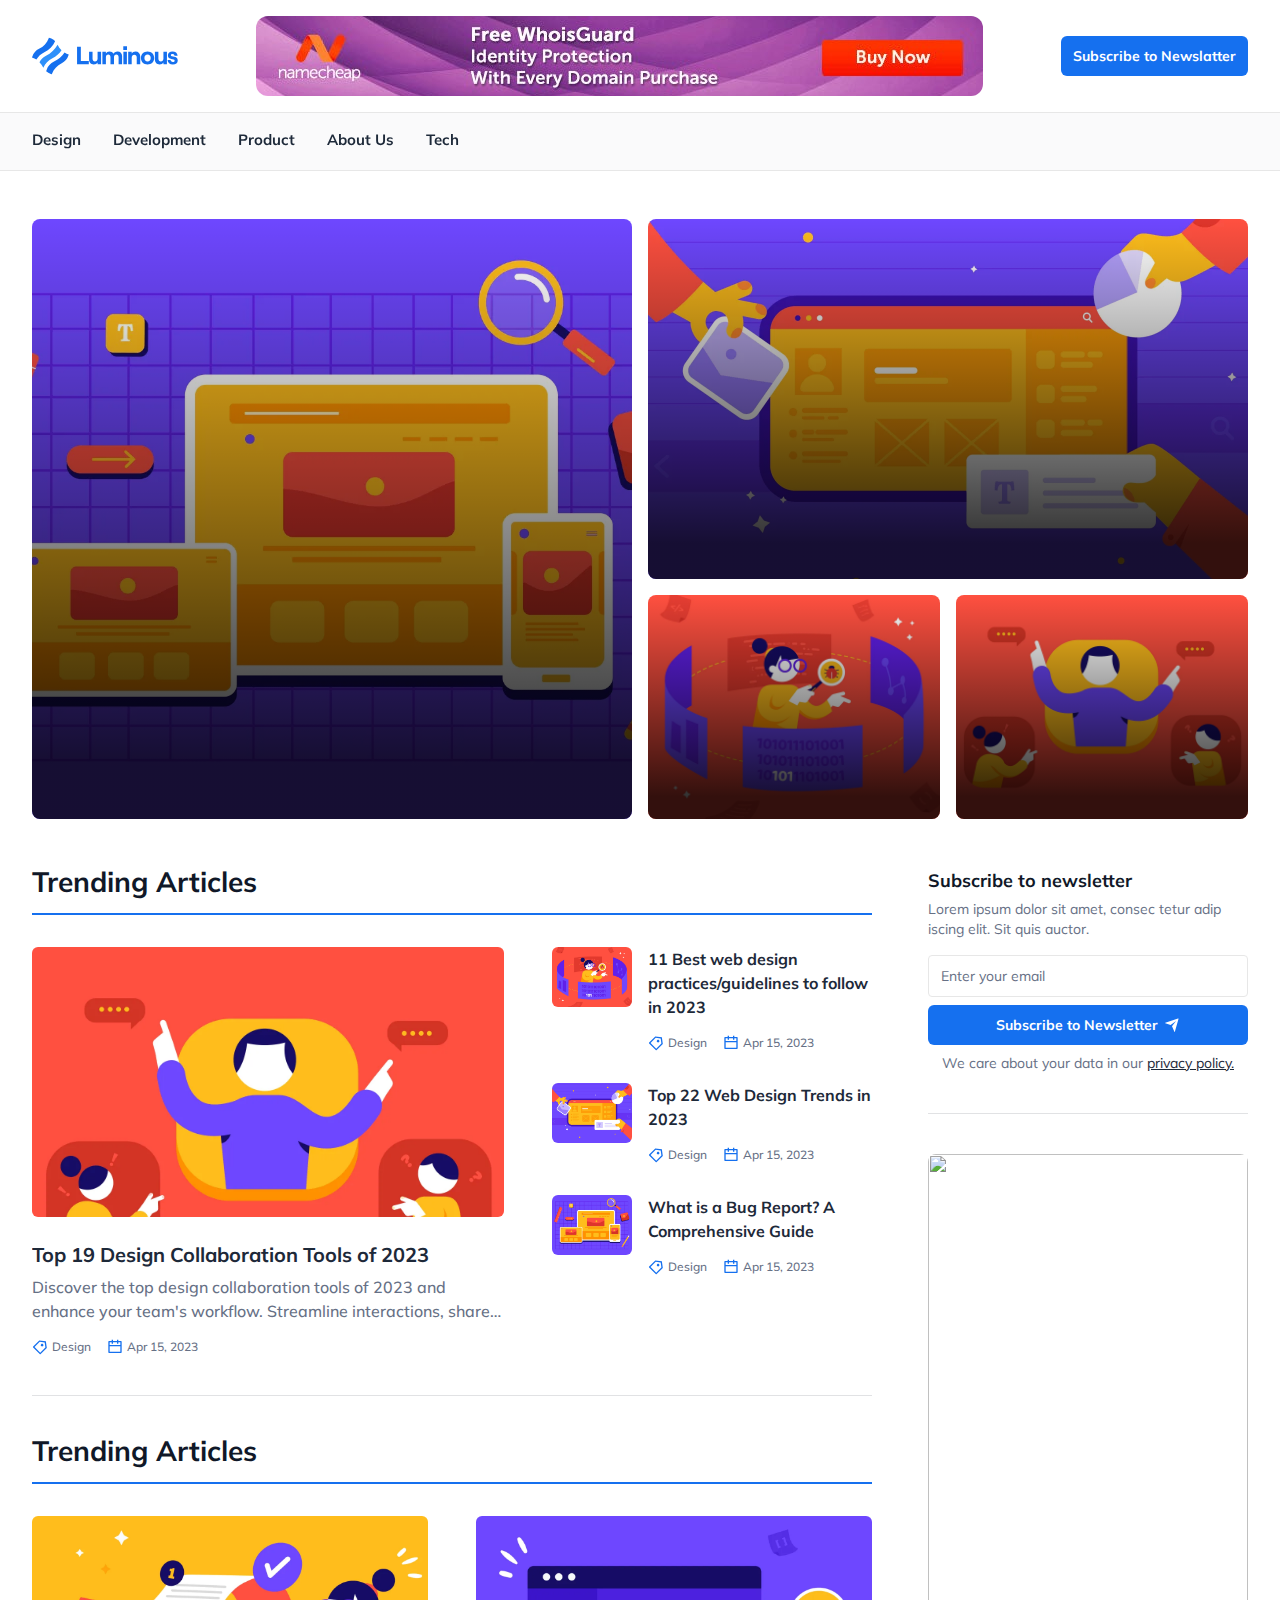
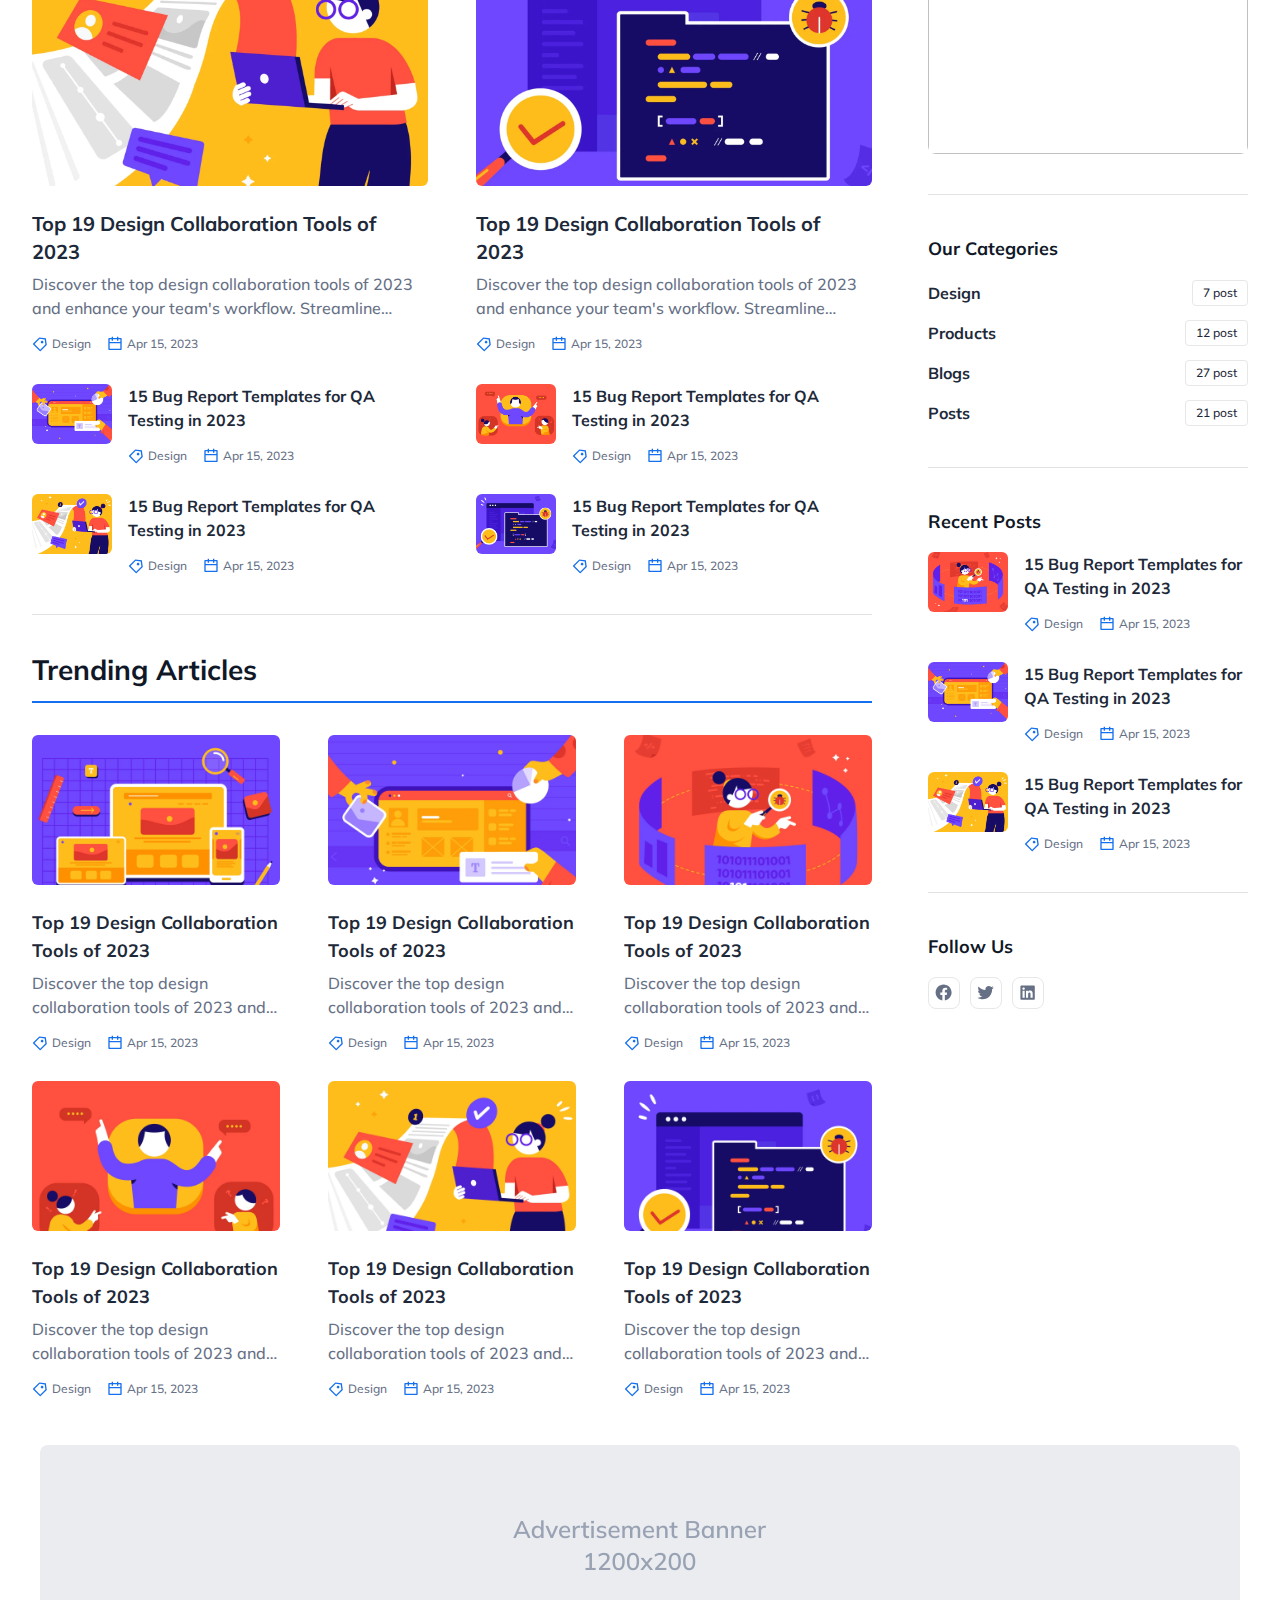
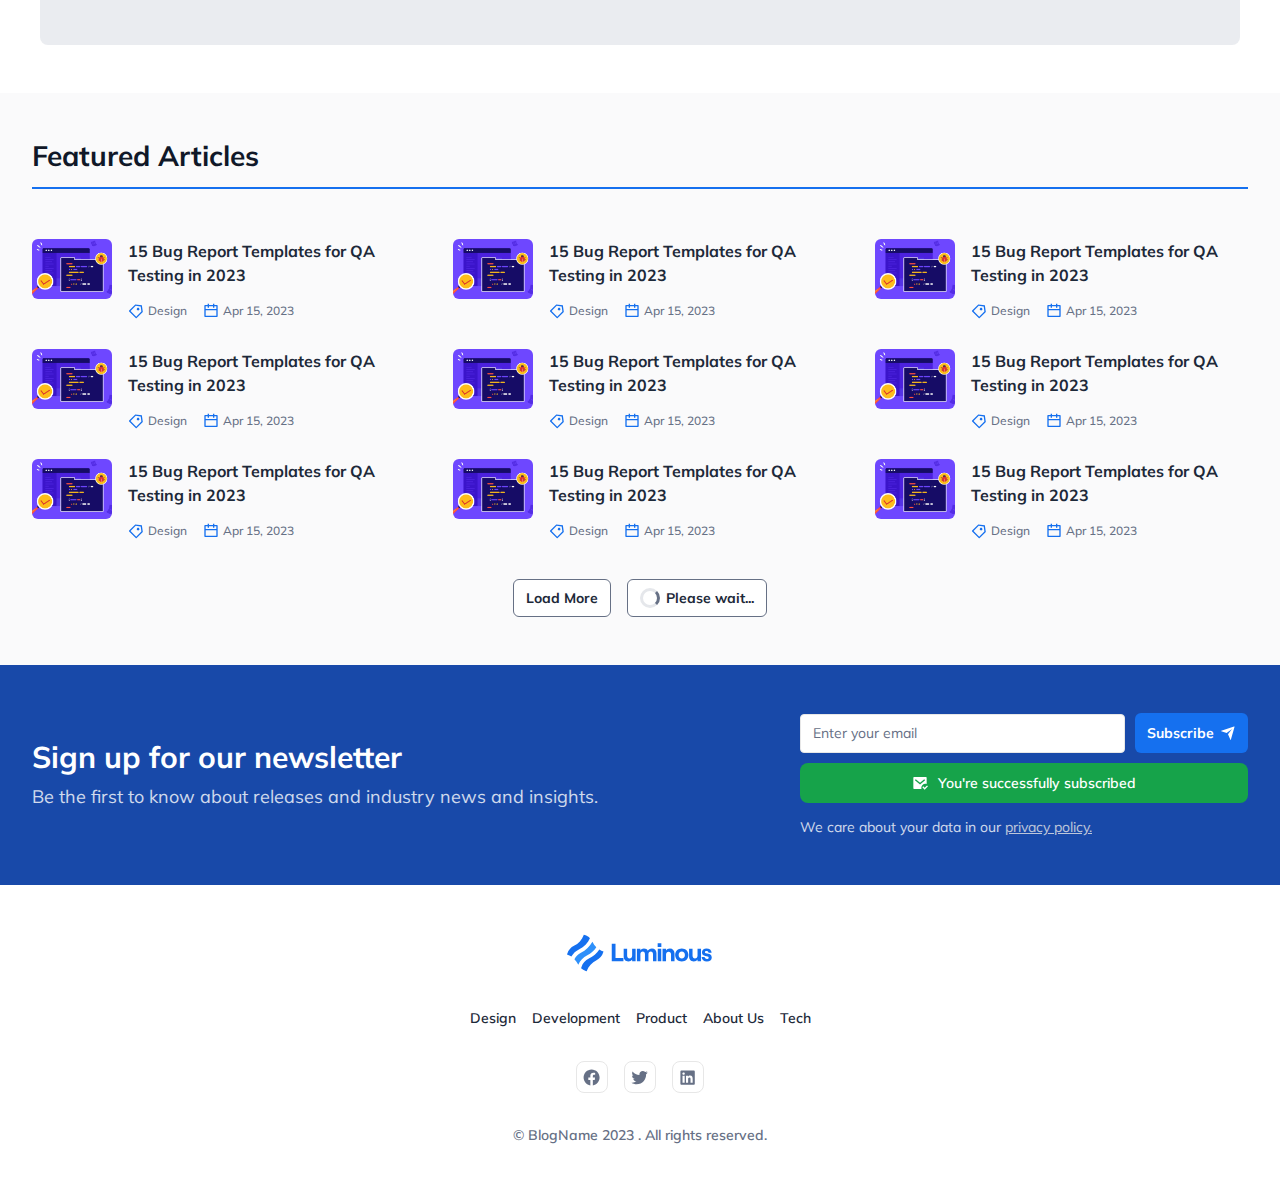
==== index.html @ 106ab802 "Home and Blog Details Page" ====
<!DOCTYPE html>
<html lang="en">

<head>
    <meta charset="UTF-8">
    <meta name="viewport" content="width=device-width, initial-scale=1.0">
    <title>Document</title>
    <link href="https://cdn.jsdelivr.net/npm/bootstrap@5.3.2/dist/css/bootstrap.min.css" rel="stylesheet" />
    <link rel="stylesheet" href="/assets/css/style.css">
    <link rel="stylesheet" href="/assets/css/responsive.css">
</head>

<body>
    <header>
        <div class="top">
            <div class="container">
                <div class="inner">
                    <div class="logoWrapper">
                        <img src="/assets/images/logo.svg" alt="Logo">
                    </div>
                    <div class="adsWrapper"><img src="/assets/images/ad-banner-header.jpeg" alt="image"></div>
                    <div class="btnWrapper"><a href="#" class="primaryBtn">Subscribe to Newslatter</a></div>
                </div>
            </div>
        </div>
    </header>
    <div class="sticky_menu">
        <div class="container">
            <div class="mobile_menu_toggler">
                <div class="menu_icon menu_toggle">
                    <img src="/assets/images/menuIcon.svg" alt="">
                </div>
            </div>
            <ul class="menu">
                <div class="menu_close_toggler menu_toggle"><span><img src="/assets/images/closeIcon.svg" alt=""></span>
                </div>
                <li><a href="#">Design</a></li>
                <li><a href="#">Development</a></li>
                <li><a href="#">Product</a></li>
                <li><a href="#">About Us</a></li>
                <li><a href="#">Tech</a></li>
            </ul>
        </div>
    </div>
    <!-- Header End -->
    <!-- category Layout 1 -->
    <div class="article_layout_1 article_layout">
        <div class="container">
            <div class="inner">
                <div class="left">
                    <div class="article_bg_img_card">
                        <div class="bg_img">
                            <img src="/assets/images/blog-thumbnail-1.webp" alt="image">
                        </div>
                    </div>
                </div>
                <div class="right">
                    <div class="top">
                        <div class="article_bg_img_card">
                            <div class="bg_img">
                                <img src="/assets/images/blog-thumbnail-2.webp" alt="image">
                            </div>
                        </div>
                    </div>
                    <div class="btm">
                        <div class="article_bg_img_card">
                            <div class="bg_img">
                                <img src="/assets/images/blog-thumbnail-3.webp" alt="image">
                            </div>
                        </div>
                        <div class="article_bg_img_card">
                            <div class="bg_img">
                                <img src="/assets/images/blog-thumbnail-4.webp" alt="image">
                            </div>
                        </div>
                    </div>
                </div>
            </div>
        </div>
    </div>
    <!-- Body Section -->
    <div class="body_section">
        <div class="container">
            <div class="inner body_inner">
                <div class="main_area">
                    <div class="article_heading">
                        <h2>Trending Articles</h2>
                    </div>
                    <!-- article_heading -->
                    <!-- category Layout 2 -->
                    <div class="article_layout_2">
                        <div class="inner">
                            <div class="left">
                                <div class="article_card">
                                    <div class="img_Wrapper scale_img">
                                        <img src="/assets/images/blog-thumbnail-4.webp" alt="image">
                                    </div>
                                    <div class="details">
                                        <h3><a href="#">Top 19 Design Collaboration Tools of 2023</a></h3>
                                        <p class="line_clamp2">
                                            Discover the top design collaboration tools of 2023 and enhance your
                                            team's workflow. Streamline interactions, share ideas, and provide real-time
                                            feedback!
                                        </p>
                                        <div class="article_tags">
                                            <div class="tag">
                                                <svg aria-hidden="true" class="w-4 h-4 shrink-0 text-primary-500"
                                                    xmlns="http://www.w3.org/2000/svg" fill="currentColor"
                                                    viewBox="0 0 24 24">
                                                    <path
                                                        d="M10.9042 2.1001L20.8037 3.51431L22.2179 13.4138L13.0255 22.6062C12.635 22.9967 12.0019 22.9967 11.6113 22.6062L1.71184 12.7067C1.32131 12.3162 1.32131 11.683 1.71184 11.2925L10.9042 2.1001ZM11.6113 4.22142L3.83316 11.9996L12.3184 20.4849L20.0966 12.7067L19.036 5.28208L11.6113 4.22142ZM13.7327 10.5854C12.9516 9.80433 12.9516 8.538 13.7327 7.75695C14.5137 6.9759 15.78 6.9759 16.5611 7.75695C17.3421 8.538 17.3421 9.80433 16.5611 10.5854C15.78 11.3664 14.5137 11.3664 13.7327 10.5854Z">
                                                    </path>
                                                </svg>
                                                <span>Design</span>
                                            </div>
                                            <div class="tag">
                                                <svg aria-hidden="true" class="w-4 h-4 shrink-0 text-primary-500"
                                                    xmlns="http://www.w3.org/2000/svg" fill="currentColor"
                                                    viewBox="0 0 24 24">
                                                    <path
                                                        d="M9 1V3H15V1H17V3H21C21.5523 3 22 3.44772 22 4V20C22 20.5523 21.5523 21 21 21H3C2.44772 21 2 20.5523 2 20V4C2 3.44772 2.44772 3 3 3H7V1H9ZM20 11H4V19H20V11ZM7 5H4V9H20V5H17V7H15V5H9V7H7V5Z">
                                                    </path>
                                                </svg>
                                                <span>Apr 15, 2023</span>
                                            </div>
                                        </div>
                                    </div>
                                </div>
                                <!-- article_card -->
                            </div>
                            <div class="right">
                                <div class="article_list_card">
                                    <div class="left">
                                        <div class="img_wrapper">
                                            <img src="/assets/images/blog-thumbnail-3.webp" alt="">
                                        </div>
                                    </div>
                                    <div class="right">
                                        <h4><a href="#">11 Best web design practices/guidelines to follow in 2023</a>
                                        </h4>
                                        <div class="article_tags">
                                            <div class="tag">
                                                <svg aria-hidden="true" class="w-4 h-4 shrink-0 text-primary-500"
                                                    xmlns="http://www.w3.org/2000/svg" fill="currentColor"
                                                    viewBox="0 0 24 24">
                                                    <path
                                                        d="M10.9042 2.1001L20.8037 3.51431L22.2179 13.4138L13.0255 22.6062C12.635 22.9967 12.0019 22.9967 11.6113 22.6062L1.71184 12.7067C1.32131 12.3162 1.32131 11.683 1.71184 11.2925L10.9042 2.1001ZM11.6113 4.22142L3.83316 11.9996L12.3184 20.4849L20.0966 12.7067L19.036 5.28208L11.6113 4.22142ZM13.7327 10.5854C12.9516 9.80433 12.9516 8.538 13.7327 7.75695C14.5137 6.9759 15.78 6.9759 16.5611 7.75695C17.3421 8.538 17.3421 9.80433 16.5611 10.5854C15.78 11.3664 14.5137 11.3664 13.7327 10.5854Z">
                                                    </path>
                                                </svg>
                                                <span>Design</span>
                                            </div>
                                            <div class="tag">
                                                <svg aria-hidden="true" class="w-4 h-4 shrink-0 text-primary-500"
                                                    xmlns="http://www.w3.org/2000/svg" fill="currentColor"
                                                    viewBox="0 0 24 24">
                                                    <path
                                                        d="M9 1V3H15V1H17V3H21C21.5523 3 22 3.44772 22 4V20C22 20.5523 21.5523 21 21 21H3C2.44772 21 2 20.5523 2 20V4C2 3.44772 2.44772 3 3 3H7V1H9ZM20 11H4V19H20V11ZM7 5H4V9H20V5H17V7H15V5H9V7H7V5Z">
                                                    </path>
                                                </svg>
                                                <span>Apr 15, 2023</span>
                                            </div>
                                        </div>
                                    </div>
                                </div>
                                <!-- article_list_card -->
                                <div class="article_list_card">
                                    <div class="left">
                                        <div class="img_wrapper">
                                            <img src="/assets/images/blog-thumbnail-2.webp" alt="">
                                        </div>
                                    </div>
                                    <div class="right">
                                        <h4><a href="#">Top 22 Web Design Trends in 2023</a></h4>
                                        <div class="article_tags">
                                            <div class="tag">
                                                <svg aria-hidden="true" class="w-4 h-4 shrink-0 text-primary-500"
                                                    xmlns="http://www.w3.org/2000/svg" fill="currentColor"
                                                    viewBox="0 0 24 24">
                                                    <path
                                                        d="M10.9042 2.1001L20.8037 3.51431L22.2179 13.4138L13.0255 22.6062C12.635 22.9967 12.0019 22.9967 11.6113 22.6062L1.71184 12.7067C1.32131 12.3162 1.32131 11.683 1.71184 11.2925L10.9042 2.1001ZM11.6113 4.22142L3.83316 11.9996L12.3184 20.4849L20.0966 12.7067L19.036 5.28208L11.6113 4.22142ZM13.7327 10.5854C12.9516 9.80433 12.9516 8.538 13.7327 7.75695C14.5137 6.9759 15.78 6.9759 16.5611 7.75695C17.3421 8.538 17.3421 9.80433 16.5611 10.5854C15.78 11.3664 14.5137 11.3664 13.7327 10.5854Z">
                                                    </path>
                                                </svg>
                                                <span>Design</span>
                                            </div>
                                            <div class="tag">
                                                <svg aria-hidden="true" class="w-4 h-4 shrink-0 text-primary-500"
                                                    xmlns="http://www.w3.org/2000/svg" fill="currentColor"
                                                    viewBox="0 0 24 24">
                                                    <path
                                                        d="M9 1V3H15V1H17V3H21C21.5523 3 22 3.44772 22 4V20C22 20.5523 21.5523 21 21 21H3C2.44772 21 2 20.5523 2 20V4C2 3.44772 2.44772 3 3 3H7V1H9ZM20 11H4V19H20V11ZM7 5H4V9H20V5H17V7H15V5H9V7H7V5Z">
                                                    </path>
                                                </svg>
                                                <span>Apr 15, 2023</span>
                                            </div>
                                        </div>
                                    </div>
                                </div>
                                <!-- article_list_card -->
                                <div class="article_list_card">
                                    <div class="left">
                                        <div class="img_wrapper">
                                            <img src="/assets/images/blog-thumbnail-1.webp" alt="">
                                        </div>
                                    </div>
                                    <div class="right">
                                        <h4><a href="#">What is a Bug Report? A Comprehensive Guide</a></h4>
                                        <div class="article_tags">
                                            <div class="tag">
                                                <svg aria-hidden="true" class="w-4 h-4 shrink-0 text-primary-500"
                                                    xmlns="http://www.w3.org/2000/svg" fill="currentColor"
                                                    viewBox="0 0 24 24">
                                                    <path
                                                        d="M10.9042 2.1001L20.8037 3.51431L22.2179 13.4138L13.0255 22.6062C12.635 22.9967 12.0019 22.9967 11.6113 22.6062L1.71184 12.7067C1.32131 12.3162 1.32131 11.683 1.71184 11.2925L10.9042 2.1001ZM11.6113 4.22142L3.83316 11.9996L12.3184 20.4849L20.0966 12.7067L19.036 5.28208L11.6113 4.22142ZM13.7327 10.5854C12.9516 9.80433 12.9516 8.538 13.7327 7.75695C14.5137 6.9759 15.78 6.9759 16.5611 7.75695C17.3421 8.538 17.3421 9.80433 16.5611 10.5854C15.78 11.3664 14.5137 11.3664 13.7327 10.5854Z">
                                                    </path>
                                                </svg>
                                                <span>Design</span>
                                            </div>
                                            <div class="tag">
                                                <svg aria-hidden="true" class="w-4 h-4 shrink-0 text-primary-500"
                                                    xmlns="http://www.w3.org/2000/svg" fill="currentColor"
                                                    viewBox="0 0 24 24">
                                                    <path
                                                        d="M9 1V3H15V1H17V3H21C21.5523 3 22 3.44772 22 4V20C22 20.5523 21.5523 21 21 21H3C2.44772 21 2 20.5523 2 20V4C2 3.44772 2.44772 3 3 3H7V1H9ZM20 11H4V19H20V11ZM7 5H4V9H20V5H17V7H15V5H9V7H7V5Z">
                                                    </path>
                                                </svg>
                                                <span>Apr 15, 2023</span>
                                            </div>
                                        </div>
                                    </div>
                                </div>
                                <!-- article_list_card -->
                            </div>
                        </div>
                    </div>
                    <hr>
                    <!-- article_layout_2 End -->
                    <!-- article_layout_3 -->
                    <div class="article_heading">
                        <h2>Trending Articles</h2>
                    </div>
                    <div class="article_layout_3">
                        <div class="top">
                            <div class="article_card">
                                <div class="img_Wrapper scale_img">
                                    <img src="/assets/images/blog-thumbnail-5.webp" alt="image">
                                </div>
                                <div class="details">
                                    <h3><a href="#">Top 19 Design Collaboration Tools of 2023</a></h3>
                                    <p class="line_clamp2">
                                        Discover the top design collaboration tools of 2023 and enhance your
                                        team's workflow. Streamline interactions, share ideas, and provide real-time
                                        feedback!
                                    </p>
                                    <div class="article_tags">
                                        <div class="tag">
                                            <svg aria-hidden="true" class="w-4 h-4 shrink-0 text-primary-500"
                                                xmlns="http://www.w3.org/2000/svg" fill="currentColor"
                                                viewBox="0 0 24 24">
                                                <path
                                                    d="M10.9042 2.1001L20.8037 3.51431L22.2179 13.4138L13.0255 22.6062C12.635 22.9967 12.0019 22.9967 11.6113 22.6062L1.71184 12.7067C1.32131 12.3162 1.32131 11.683 1.71184 11.2925L10.9042 2.1001ZM11.6113 4.22142L3.83316 11.9996L12.3184 20.4849L20.0966 12.7067L19.036 5.28208L11.6113 4.22142ZM13.7327 10.5854C12.9516 9.80433 12.9516 8.538 13.7327 7.75695C14.5137 6.9759 15.78 6.9759 16.5611 7.75695C17.3421 8.538 17.3421 9.80433 16.5611 10.5854C15.78 11.3664 14.5137 11.3664 13.7327 10.5854Z">
                                                </path>
                                            </svg>
                                            <span>Design</span>
                                        </div>
                                        <div class="tag">
                                            <svg aria-hidden="true" class="w-4 h-4 shrink-0 text-primary-500"
                                                xmlns="http://www.w3.org/2000/svg" fill="currentColor"
                                                viewBox="0 0 24 24">
                                                <path
                                                    d="M9 1V3H15V1H17V3H21C21.5523 3 22 3.44772 22 4V20C22 20.5523 21.5523 21 21 21H3C2.44772 21 2 20.5523 2 20V4C2 3.44772 2.44772 3 3 3H7V1H9ZM20 11H4V19H20V11ZM7 5H4V9H20V5H17V7H15V5H9V7H7V5Z">
                                                </path>
                                            </svg>
                                            <span>Apr 15, 2023</span>
                                        </div>
                                    </div>
                                </div>
                            </div>
                            <!-- article_card -->
                            <div class="article_card">
                                <div class="img_Wrapper scale_img">
                                    <img src="/assets/images/blog-thumbnail-6.webp" alt="image">
                                </div>
                                <div class="details">
                                    <h3><a href="#">Top 19 Design Collaboration Tools of 2023</a></h3>
                                    <p class="line_clamp2">
                                        Discover the top design collaboration tools of 2023 and enhance your
                                        team's workflow. Streamline interactions, share ideas, and provide real-time
                                        feedback!
                                    </p>
                                    <div class="article_tags">
                                        <div class="tag">
                                            <svg aria-hidden="true" class="w-4 h-4 shrink-0 text-primary-500"
                                                xmlns="http://www.w3.org/2000/svg" fill="currentColor"
                                                viewBox="0 0 24 24">
                                                <path
                                                    d="M10.9042 2.1001L20.8037 3.51431L22.2179 13.4138L13.0255 22.6062C12.635 22.9967 12.0019 22.9967 11.6113 22.6062L1.71184 12.7067C1.32131 12.3162 1.32131 11.683 1.71184 11.2925L10.9042 2.1001ZM11.6113 4.22142L3.83316 11.9996L12.3184 20.4849L20.0966 12.7067L19.036 5.28208L11.6113 4.22142ZM13.7327 10.5854C12.9516 9.80433 12.9516 8.538 13.7327 7.75695C14.5137 6.9759 15.78 6.9759 16.5611 7.75695C17.3421 8.538 17.3421 9.80433 16.5611 10.5854C15.78 11.3664 14.5137 11.3664 13.7327 10.5854Z">
                                                </path>
                                            </svg>
                                            <span>Design</span>
                                        </div>
                                        <div class="tag">
                                            <svg aria-hidden="true" class="w-4 h-4 shrink-0 text-primary-500"
                                                xmlns="http://www.w3.org/2000/svg" fill="currentColor"
                                                viewBox="0 0 24 24">
                                                <path
                                                    d="M9 1V3H15V1H17V3H21C21.5523 3 22 3.44772 22 4V20C22 20.5523 21.5523 21 21 21H3C2.44772 21 2 20.5523 2 20V4C2 3.44772 2.44772 3 3 3H7V1H9ZM20 11H4V19H20V11ZM7 5H4V9H20V5H17V7H15V5H9V7H7V5Z">
                                                </path>
                                            </svg>
                                            <span>Apr 15, 2023</span>
                                        </div>
                                    </div>
                                </div>
                            </div>
                            <!-- article_card -->
                        </div>
                        <div class="btm">
                            <div class="article_list_card">
                                <div class="left">
                                    <div class="img_wrapper">
                                        <img src="/assets/images/blog-thumbnail-2.webp" alt="">
                                    </div>
                                </div>
                                <div class="right">
                                    <h4><a href="#">15 Bug Report Templates for QA Testing in 2023</a>
                                    </h4>
                                    <div class="article_tags">
                                        <div class="tag">
                                            <svg aria-hidden="true" class="w-4 h-4 shrink-0 text-primary-500"
                                                xmlns="http://www.w3.org/2000/svg" fill="currentColor"
                                                viewBox="0 0 24 24">
                                                <path
                                                    d="M10.9042 2.1001L20.8037 3.51431L22.2179 13.4138L13.0255 22.6062C12.635 22.9967 12.0019 22.9967 11.6113 22.6062L1.71184 12.7067C1.32131 12.3162 1.32131 11.683 1.71184 11.2925L10.9042 2.1001ZM11.6113 4.22142L3.83316 11.9996L12.3184 20.4849L20.0966 12.7067L19.036 5.28208L11.6113 4.22142ZM13.7327 10.5854C12.9516 9.80433 12.9516 8.538 13.7327 7.75695C14.5137 6.9759 15.78 6.9759 16.5611 7.75695C17.3421 8.538 17.3421 9.80433 16.5611 10.5854C15.78 11.3664 14.5137 11.3664 13.7327 10.5854Z">
                                                </path>
                                            </svg>
                                            <span>Design</span>
                                        </div>
                                        <div class="tag">
                                            <svg aria-hidden="true" class="w-4 h-4 shrink-0 text-primary-500"
                                                xmlns="http://www.w3.org/2000/svg" fill="currentColor"
                                                viewBox="0 0 24 24">
                                                <path
                                                    d="M9 1V3H15V1H17V3H21C21.5523 3 22 3.44772 22 4V20C22 20.5523 21.5523 21 21 21H3C2.44772 21 2 20.5523 2 20V4C2 3.44772 2.44772 3 3 3H7V1H9ZM20 11H4V19H20V11ZM7 5H4V9H20V5H17V7H15V5H9V7H7V5Z">
                                                </path>
                                            </svg>
                                            <span>Apr 15, 2023</span>
                                        </div>
                                    </div>
                                </div>
                            </div>
                            <!-- article_list_card -->
                            <div class="article_list_card">
                                <div class="left">
                                    <div class="img_wrapper">
                                        <img src="/assets/images/blog-thumbnail-4.webp" alt="">
                                    </div>
                                </div>
                                <div class="right">
                                    <h4><a href="#">15 Bug Report Templates for QA Testing in 2023</a>
                                    </h4>
                                    <div class="article_tags">
                                        <div class="tag">
                                            <svg aria-hidden="true" class="w-4 h-4 shrink-0 text-primary-500"
                                                xmlns="http://www.w3.org/2000/svg" fill="currentColor"
                                                viewBox="0 0 24 24">
                                                <path
                                                    d="M10.9042 2.1001L20.8037 3.51431L22.2179 13.4138L13.0255 22.6062C12.635 22.9967 12.0019 22.9967 11.6113 22.6062L1.71184 12.7067C1.32131 12.3162 1.32131 11.683 1.71184 11.2925L10.9042 2.1001ZM11.6113 4.22142L3.83316 11.9996L12.3184 20.4849L20.0966 12.7067L19.036 5.28208L11.6113 4.22142ZM13.7327 10.5854C12.9516 9.80433 12.9516 8.538 13.7327 7.75695C14.5137 6.9759 15.78 6.9759 16.5611 7.75695C17.3421 8.538 17.3421 9.80433 16.5611 10.5854C15.78 11.3664 14.5137 11.3664 13.7327 10.5854Z">
                                                </path>
                                            </svg>
                                            <span>Design</span>
                                        </div>
                                        <div class="tag">
                                            <svg aria-hidden="true" class="w-4 h-4 shrink-0 text-primary-500"
                                                xmlns="http://www.w3.org/2000/svg" fill="currentColor"
                                                viewBox="0 0 24 24">
                                                <path
                                                    d="M9 1V3H15V1H17V3H21C21.5523 3 22 3.44772 22 4V20C22 20.5523 21.5523 21 21 21H3C2.44772 21 2 20.5523 2 20V4C2 3.44772 2.44772 3 3 3H7V1H9ZM20 11H4V19H20V11ZM7 5H4V9H20V5H17V7H15V5H9V7H7V5Z">
                                                </path>
                                            </svg>
                                            <span>Apr 15, 2023</span>
                                        </div>
                                    </div>
                                </div>
                            </div>
                            <!-- article_list_card -->
                            <div class="article_list_card">
                                <div class="left">
                                    <div class="img_wrapper">
                                        <img src="/assets/images/blog-thumbnail-5.webp" alt="">
                                    </div>
                                </div>
                                <div class="right">
                                    <h4><a href="#">15 Bug Report Templates for QA Testing in 2023</a>
                                    </h4>
                                    <div class="article_tags">
                                        <div class="tag">
                                            <svg aria-hidden="true" class="w-4 h-4 shrink-0 text-primary-500"
                                                xmlns="http://www.w3.org/2000/svg" fill="currentColor"
                                                viewBox="0 0 24 24">
                                                <path
                                                    d="M10.9042 2.1001L20.8037 3.51431L22.2179 13.4138L13.0255 22.6062C12.635 22.9967 12.0019 22.9967 11.6113 22.6062L1.71184 12.7067C1.32131 12.3162 1.32131 11.683 1.71184 11.2925L10.9042 2.1001ZM11.6113 4.22142L3.83316 11.9996L12.3184 20.4849L20.0966 12.7067L19.036 5.28208L11.6113 4.22142ZM13.7327 10.5854C12.9516 9.80433 12.9516 8.538 13.7327 7.75695C14.5137 6.9759 15.78 6.9759 16.5611 7.75695C17.3421 8.538 17.3421 9.80433 16.5611 10.5854C15.78 11.3664 14.5137 11.3664 13.7327 10.5854Z">
                                                </path>
                                            </svg>
                                            <span>Design</span>
                                        </div>
                                        <div class="tag">
                                            <svg aria-hidden="true" class="w-4 h-4 shrink-0 text-primary-500"
                                                xmlns="http://www.w3.org/2000/svg" fill="currentColor"
                                                viewBox="0 0 24 24">
                                                <path
                                                    d="M9 1V3H15V1H17V3H21C21.5523 3 22 3.44772 22 4V20C22 20.5523 21.5523 21 21 21H3C2.44772 21 2 20.5523 2 20V4C2 3.44772 2.44772 3 3 3H7V1H9ZM20 11H4V19H20V11ZM7 5H4V9H20V5H17V7H15V5H9V7H7V5Z">
                                                </path>
                                            </svg>
                                            <span>Apr 15, 2023</span>
                                        </div>
                                    </div>
                                </div>
                            </div>
                            <!-- article_list_card -->
                            <div class="article_list_card">
                                <div class="left">
                                    <div class="img_wrapper">
                                        <img src="/assets/images/blog-thumbnail-6.webp" alt="">
                                    </div>
                                </div>
                                <div class="right">
                                    <h4><a href="#">15 Bug Report Templates for QA Testing in 2023</a>
                                    </h4>
                                    <div class="article_tags">
                                        <div class="tag">
                                            <svg aria-hidden="true" class="w-4 h-4 shrink-0 text-primary-500"
                                                xmlns="http://www.w3.org/2000/svg" fill="currentColor"
                                                viewBox="0 0 24 24">
                                                <path
                                                    d="M10.9042 2.1001L20.8037 3.51431L22.2179 13.4138L13.0255 22.6062C12.635 22.9967 12.0019 22.9967 11.6113 22.6062L1.71184 12.7067C1.32131 12.3162 1.32131 11.683 1.71184 11.2925L10.9042 2.1001ZM11.6113 4.22142L3.83316 11.9996L12.3184 20.4849L20.0966 12.7067L19.036 5.28208L11.6113 4.22142ZM13.7327 10.5854C12.9516 9.80433 12.9516 8.538 13.7327 7.75695C14.5137 6.9759 15.78 6.9759 16.5611 7.75695C17.3421 8.538 17.3421 9.80433 16.5611 10.5854C15.78 11.3664 14.5137 11.3664 13.7327 10.5854Z">
                                                </path>
                                            </svg>
                                            <span>Design</span>
                                        </div>
                                        <div class="tag">
                                            <svg aria-hidden="true" class="w-4 h-4 shrink-0 text-primary-500"
                                                xmlns="http://www.w3.org/2000/svg" fill="currentColor"
                                                viewBox="0 0 24 24">
                                                <path
                                                    d="M9 1V3H15V1H17V3H21C21.5523 3 22 3.44772 22 4V20C22 20.5523 21.5523 21 21 21H3C2.44772 21 2 20.5523 2 20V4C2 3.44772 2.44772 3 3 3H7V1H9ZM20 11H4V19H20V11ZM7 5H4V9H20V5H17V7H15V5H9V7H7V5Z">
                                                </path>
                                            </svg>
                                            <span>Apr 15, 2023</span>
                                        </div>
                                    </div>
                                </div>
                            </div>
                            <!-- article_list_card -->
                        </div>
                    </div>
                    <hr>
                    <!-- article_layout_3 End -->
                    <!-- article_layout_4 -->
                    <div class="article_heading">
                        <h2>Trending Articles</h2>
                    </div>
                    <div class="article_layout_4">
                        <div class="inner">
                            <div class="article_card article_card_sm">
                                <div class="img_Wrapper scale_img">
                                    <img src="/assets/images/blog-thumbnail-1.webp" alt="image">
                                </div>
                                <div class="details">
                                    <h3><a href="#">Top 19 Design Collaboration Tools of 2023</a></h3>
                                    <p class="line_clamp2">
                                        Discover the top design collaboration tools of 2023 and enhance your
                                        team's workflow. Streamline interactions, share ideas, and provide real-time
                                        feedback!
                                    </p>
                                    <div class="article_tags">
                                        <div class="tag">
                                            <svg aria-hidden="true" class="w-4 h-4 shrink-0 text-primary-500"
                                                xmlns="http://www.w3.org/2000/svg" fill="currentColor"
                                                viewBox="0 0 24 24">
                                                <path
                                                    d="M10.9042 2.1001L20.8037 3.51431L22.2179 13.4138L13.0255 22.6062C12.635 22.9967 12.0019 22.9967 11.6113 22.6062L1.71184 12.7067C1.32131 12.3162 1.32131 11.683 1.71184 11.2925L10.9042 2.1001ZM11.6113 4.22142L3.83316 11.9996L12.3184 20.4849L20.0966 12.7067L19.036 5.28208L11.6113 4.22142ZM13.7327 10.5854C12.9516 9.80433 12.9516 8.538 13.7327 7.75695C14.5137 6.9759 15.78 6.9759 16.5611 7.75695C17.3421 8.538 17.3421 9.80433 16.5611 10.5854C15.78 11.3664 14.5137 11.3664 13.7327 10.5854Z">
                                                </path>
                                            </svg>
                                            <span>Design</span>
                                        </div>
                                        <div class="tag">
                                            <svg aria-hidden="true" class="w-4 h-4 shrink-0 text-primary-500"
                                                xmlns="http://www.w3.org/2000/svg" fill="currentColor"
                                                viewBox="0 0 24 24">
                                                <path
                                                    d="M9 1V3H15V1H17V3H21C21.5523 3 22 3.44772 22 4V20C22 20.5523 21.5523 21 21 21H3C2.44772 21 2 20.5523 2 20V4C2 3.44772 2.44772 3 3 3H7V1H9ZM20 11H4V19H20V11ZM7 5H4V9H20V5H17V7H15V5H9V7H7V5Z">
                                                </path>
                                            </svg>
                                            <span>Apr 15, 2023</span>
                                        </div>
                                    </div>
                                </div>
                            </div>
                            <!-- article_card -->
                            <div class="article_card article_card_sm">
                                <div class="img_Wrapper scale_img">
                                    <img src="/assets/images/blog-thumbnail-2.webp" alt="image">
                                </div>
                                <div class="details">
                                    <h3><a href="#">Top 19 Design Collaboration Tools of 2023</a></h3>
                                    <p class="line_clamp2">
                                        Discover the top design collaboration tools of 2023 and enhance your
                                        team's workflow. Streamline interactions, share ideas, and provide real-time
                                        feedback!
                                    </p>
                                    <div class="article_tags">
                                        <div class="tag">
                                            <svg aria-hidden="true" class="w-4 h-4 shrink-0 text-primary-500"
                                                xmlns="http://www.w3.org/2000/svg" fill="currentColor"
                                                viewBox="0 0 24 24">
                                                <path
                                                    d="M10.9042 2.1001L20.8037 3.51431L22.2179 13.4138L13.0255 22.6062C12.635 22.9967 12.0019 22.9967 11.6113 22.6062L1.71184 12.7067C1.32131 12.3162 1.32131 11.683 1.71184 11.2925L10.9042 2.1001ZM11.6113 4.22142L3.83316 11.9996L12.3184 20.4849L20.0966 12.7067L19.036 5.28208L11.6113 4.22142ZM13.7327 10.5854C12.9516 9.80433 12.9516 8.538 13.7327 7.75695C14.5137 6.9759 15.78 6.9759 16.5611 7.75695C17.3421 8.538 17.3421 9.80433 16.5611 10.5854C15.78 11.3664 14.5137 11.3664 13.7327 10.5854Z">
                                                </path>
                                            </svg>
                                            <span>Design</span>
                                        </div>
                                        <div class="tag">
                                            <svg aria-hidden="true" class="w-4 h-4 shrink-0 text-primary-500"
                                                xmlns="http://www.w3.org/2000/svg" fill="currentColor"
                                                viewBox="0 0 24 24">
                                                <path
                                                    d="M9 1V3H15V1H17V3H21C21.5523 3 22 3.44772 22 4V20C22 20.5523 21.5523 21 21 21H3C2.44772 21 2 20.5523 2 20V4C2 3.44772 2.44772 3 3 3H7V1H9ZM20 11H4V19H20V11ZM7 5H4V9H20V5H17V7H15V5H9V7H7V5Z">
                                                </path>
                                            </svg>
                                            <span>Apr 15, 2023</span>
                                        </div>
                                    </div>
                                </div>
                            </div>
                            <!-- article_card -->
                            <div class="article_card article_card_sm">
                                <div class="img_Wrapper scale_img">
                                    <img src="/assets/images/blog-thumbnail-3.webp" alt="image">
                                </div>
                                <div class="details">
                                    <h3><a href="#">Top 19 Design Collaboration Tools of 2023</a></h3>
                                    <p class="line_clamp2">
                                        Discover the top design collaboration tools of 2023 and enhance your
                                        team's workflow. Streamline interactions, share ideas, and provide real-time
                                        feedback!
                                    </p>
                                    <div class="article_tags">
                                        <div class="tag">
                                            <svg aria-hidden="true" class="w-4 h-4 shrink-0 text-primary-500"
                                                xmlns="http://www.w3.org/2000/svg" fill="currentColor"
                                                viewBox="0 0 24 24">
                                                <path
                                                    d="M10.9042 2.1001L20.8037 3.51431L22.2179 13.4138L13.0255 22.6062C12.635 22.9967 12.0019 22.9967 11.6113 22.6062L1.71184 12.7067C1.32131 12.3162 1.32131 11.683 1.71184 11.2925L10.9042 2.1001ZM11.6113 4.22142L3.83316 11.9996L12.3184 20.4849L20.0966 12.7067L19.036 5.28208L11.6113 4.22142ZM13.7327 10.5854C12.9516 9.80433 12.9516 8.538 13.7327 7.75695C14.5137 6.9759 15.78 6.9759 16.5611 7.75695C17.3421 8.538 17.3421 9.80433 16.5611 10.5854C15.78 11.3664 14.5137 11.3664 13.7327 10.5854Z">
                                                </path>
                                            </svg>
                                            <span>Design</span>
                                        </div>
                                        <div class="tag">
                                            <svg aria-hidden="true" class="w-4 h-4 shrink-0 text-primary-500"
                                                xmlns="http://www.w3.org/2000/svg" fill="currentColor"
                                                viewBox="0 0 24 24">
                                                <path
                                                    d="M9 1V3H15V1H17V3H21C21.5523 3 22 3.44772 22 4V20C22 20.5523 21.5523 21 21 21H3C2.44772 21 2 20.5523 2 20V4C2 3.44772 2.44772 3 3 3H7V1H9ZM20 11H4V19H20V11ZM7 5H4V9H20V5H17V7H15V5H9V7H7V5Z">
                                                </path>
                                            </svg>
                                            <span>Apr 15, 2023</span>
                                        </div>
                                    </div>
                                </div>
                            </div>
                            <!-- article_card -->
                            <div class="article_card article_card_sm">
                                <div class="img_Wrapper scale_img">
                                    <img src="/assets/images/blog-thumbnail-4.webp" alt="image">
                                </div>
                                <div class="details">
                                    <h3><a href="#">Top 19 Design Collaboration Tools of 2023</a></h3>
                                    <p class="line_clamp2">
                                        Discover the top design collaboration tools of 2023 and enhance your
                                        team's workflow. Streamline interactions, share ideas, and provide real-time
                                        feedback!
                                    </p>
                                    <div class="article_tags">
                                        <div class="tag">
                                            <svg aria-hidden="true" class="w-4 h-4 shrink-0 text-primary-500"
                                                xmlns="http://www.w3.org/2000/svg" fill="currentColor"
                                                viewBox="0 0 24 24">
                                                <path
                                                    d="M10.9042 2.1001L20.8037 3.51431L22.2179 13.4138L13.0255 22.6062C12.635 22.9967 12.0019 22.9967 11.6113 22.6062L1.71184 12.7067C1.32131 12.3162 1.32131 11.683 1.71184 11.2925L10.9042 2.1001ZM11.6113 4.22142L3.83316 11.9996L12.3184 20.4849L20.0966 12.7067L19.036 5.28208L11.6113 4.22142ZM13.7327 10.5854C12.9516 9.80433 12.9516 8.538 13.7327 7.75695C14.5137 6.9759 15.78 6.9759 16.5611 7.75695C17.3421 8.538 17.3421 9.80433 16.5611 10.5854C15.78 11.3664 14.5137 11.3664 13.7327 10.5854Z">
                                                </path>
                                            </svg>
                                            <span>Design</span>
                                        </div>
                                        <div class="tag">
                                            <svg aria-hidden="true" class="w-4 h-4 shrink-0 text-primary-500"
                                                xmlns="http://www.w3.org/2000/svg" fill="currentColor"
                                                viewBox="0 0 24 24">
                                                <path
                                                    d="M9 1V3H15V1H17V3H21C21.5523 3 22 3.44772 22 4V20C22 20.5523 21.5523 21 21 21H3C2.44772 21 2 20.5523 2 20V4C2 3.44772 2.44772 3 3 3H7V1H9ZM20 11H4V19H20V11ZM7 5H4V9H20V5H17V7H15V5H9V7H7V5Z">
                                                </path>
                                            </svg>
                                            <span>Apr 15, 2023</span>
                                        </div>
                                    </div>
                                </div>
                            </div>
                            <!-- article_card -->
                            <div class="article_card article_card_sm">
                                <div class="img_Wrapper scale_img">
                                    <img src="/assets/images/blog-thumbnail-5.webp" alt="image">
                                </div>
                                <div class="details">
                                    <h3><a href="#">Top 19 Design Collaboration Tools of 2023</a></h3>
                                    <p class="line_clamp2">
                                        Discover the top design collaboration tools of 2023 and enhance your
                                        team's workflow. Streamline interactions, share ideas, and provide real-time
                                        feedback!
                                    </p>
                                    <div class="article_tags">
                                        <div class="tag">
                                            <svg aria-hidden="true" class="w-4 h-4 shrink-0 text-primary-500"
                                                xmlns="http://www.w3.org/2000/svg" fill="currentColor"
                                                viewBox="0 0 24 24">
                                                <path
                                                    d="M10.9042 2.1001L20.8037 3.51431L22.2179 13.4138L13.0255 22.6062C12.635 22.9967 12.0019 22.9967 11.6113 22.6062L1.71184 12.7067C1.32131 12.3162 1.32131 11.683 1.71184 11.2925L10.9042 2.1001ZM11.6113 4.22142L3.83316 11.9996L12.3184 20.4849L20.0966 12.7067L19.036 5.28208L11.6113 4.22142ZM13.7327 10.5854C12.9516 9.80433 12.9516 8.538 13.7327 7.75695C14.5137 6.9759 15.78 6.9759 16.5611 7.75695C17.3421 8.538 17.3421 9.80433 16.5611 10.5854C15.78 11.3664 14.5137 11.3664 13.7327 10.5854Z">
                                                </path>
                                            </svg>
                                            <span>Design</span>
                                        </div>
                                        <div class="tag">
                                            <svg aria-hidden="true" class="w-4 h-4 shrink-0 text-primary-500"
                                                xmlns="http://www.w3.org/2000/svg" fill="currentColor"
                                                viewBox="0 0 24 24">
                                                <path
                                                    d="M9 1V3H15V1H17V3H21C21.5523 3 22 3.44772 22 4V20C22 20.5523 21.5523 21 21 21H3C2.44772 21 2 20.5523 2 20V4C2 3.44772 2.44772 3 3 3H7V1H9ZM20 11H4V19H20V11ZM7 5H4V9H20V5H17V7H15V5H9V7H7V5Z">
                                                </path>
                                            </svg>
                                            <span>Apr 15, 2023</span>
                                        </div>
                                    </div>
                                </div>
                            </div>
                            <!-- article_card -->
                            <div class="article_card article_card_sm">
                                <div class="img_Wrapper scale_img">
                                    <img src="/assets/images/blog-thumbnail-6.webp" alt="image">
                                </div>
                                <div class="details">
                                    <h3><a href="#">Top 19 Design Collaboration Tools of 2023</a></h3>
                                    <p class="line_clamp2">
                                        Discover the top design collaboration tools of 2023 and enhance your
                                        team's workflow. Streamline interactions, share ideas, and provide real-time
                                        feedback!
                                    </p>
                                    <div class="article_tags">
                                        <div class="tag">
                                            <svg aria-hidden="true" class="w-4 h-4 shrink-0 text-primary-500"
                                                xmlns="http://www.w3.org/2000/svg" fill="currentColor"
                                                viewBox="0 0 24 24">
                                                <path
                                                    d="M10.9042 2.1001L20.8037 3.51431L22.2179 13.4138L13.0255 22.6062C12.635 22.9967 12.0019 22.9967 11.6113 22.6062L1.71184 12.7067C1.32131 12.3162 1.32131 11.683 1.71184 11.2925L10.9042 2.1001ZM11.6113 4.22142L3.83316 11.9996L12.3184 20.4849L20.0966 12.7067L19.036 5.28208L11.6113 4.22142ZM13.7327 10.5854C12.9516 9.80433 12.9516 8.538 13.7327 7.75695C14.5137 6.9759 15.78 6.9759 16.5611 7.75695C17.3421 8.538 17.3421 9.80433 16.5611 10.5854C15.78 11.3664 14.5137 11.3664 13.7327 10.5854Z">
                                                </path>
                                            </svg>
                                            <span>Design</span>
                                        </div>
                                        <div class="tag">
                                            <svg aria-hidden="true" class="w-4 h-4 shrink-0 text-primary-500"
                                                xmlns="http://www.w3.org/2000/svg" fill="currentColor"
                                                viewBox="0 0 24 24">
                                                <path
                                                    d="M9 1V3H15V1H17V3H21C21.5523 3 22 3.44772 22 4V20C22 20.5523 21.5523 21 21 21H3C2.44772 21 2 20.5523 2 20V4C2 3.44772 2.44772 3 3 3H7V1H9ZM20 11H4V19H20V11ZM7 5H4V9H20V5H17V7H15V5H9V7H7V5Z">
                                                </path>
                                            </svg>
                                            <span>Apr 15, 2023</span>
                                        </div>
                                    </div>
                                </div>
                            </div>
                            <!-- article_card -->
                        </div>
                    </div>
                </div>
                <!-- Main Area End -->
                <div class="sidebar_area">
                    <div class="newsletter_wrapper">
                        <div class="sidebar_heading">
                            <h5>Subscribe to newsletter</h5>
                            <p>Lorem ipsum dolor sit amet, consec tetur adip iscing elit. Sit quis auctor.</p>
                        </div>
                        <form action="">
                            <input type="email" name="" id="" placeholder="Enter your email">
                            <a href="#" class="primaryBtn">Subscribe to Newsletter
                                <svg aria-hidden="true" class="w-5 h-5" xmlns="http://www.w3.org/2000/svg"
                                    fill="currentColor" viewBox="0 0 24 24">
                                    <path
                                        d="M1.94631 9.31555C1.42377 9.14137 1.41965 8.86034 1.95706 8.6812L21.0433 2.31913C21.5717 2.14297 21.8748 2.43878 21.7268 2.95706L16.2736 22.0433C16.1226 22.5718 15.8179 22.5901 15.5946 22.0877L12.0002 14.0002L18.0002 6.00017L10.0002 12.0002L1.94631 9.31555Z">
                                    </path>
                                </svg>
                            </a>
                            <p class="privacy_msg">We care about your data in our <a href="#">privacy policy.</a></p>
                        </form>
                    </div>
                    <hr>
                    <!-- News Letter -->
                    <div class="ads_wrapper">
                        <img src="https://image-placeholder.com/images/actual-size/300x600.png" alt="">
                    </div>
                    <hr>
                    <!-- Categories -->
                    <div class="categories_wrapper">
                        <div class="sidebar_heading">
                            <h5>Our Categories</h5>
                        </div>
                        <ul>
                            <li><a href="#">
                                    <p>Design</p>
                                    <span class="tag">7 post</span>
                                </a></li>
                            <li><a href="#">
                                    <p>Products</p>
                                    <span class="tag">12 post</span>
                                </a></li>
                            <li><a href="#">
                                    <p>Blogs</p>
                                    <span class="tag">27 post</span>
                                </a></li>
                            <li><a href="#">
                                    <p>Posts</p>
                                    <span class="tag">21 post</span>
                                </a></li>
                        </ul>
                    </div>
                    <hr>
                    <!-- Recent Posts -->
                    <div class="recent_posts_wrapper">
                        <div class="sidebar_heading">
                            <h5>Recent Posts</h5>
                        </div>
                        <div class="inner">
                            <!-- article_list_card -->
                            <div class="article_list_card">
                                <div class="left">
                                    <div class="img_wrapper">
                                        <img src="/assets/images/blog-thumbnail-3.webp" alt="">
                                    </div>
                                </div>
                                <div class="right">
                                    <h4><a href="#">15 Bug Report Templates for QA Testing in 2023</a>
                                    </h4>
                                    <div class="article_tags">
                                        <div class="tag">
                                            <svg aria-hidden="true" class="w-4 h-4 shrink-0 text-primary-500"
                                                xmlns="http://www.w3.org/2000/svg" fill="currentColor"
                                                viewBox="0 0 24 24">
                                                <path
                                                    d="M10.9042 2.1001L20.8037 3.51431L22.2179 13.4138L13.0255 22.6062C12.635 22.9967 12.0019 22.9967 11.6113 22.6062L1.71184 12.7067C1.32131 12.3162 1.32131 11.683 1.71184 11.2925L10.9042 2.1001ZM11.6113 4.22142L3.83316 11.9996L12.3184 20.4849L20.0966 12.7067L19.036 5.28208L11.6113 4.22142ZM13.7327 10.5854C12.9516 9.80433 12.9516 8.538 13.7327 7.75695C14.5137 6.9759 15.78 6.9759 16.5611 7.75695C17.3421 8.538 17.3421 9.80433 16.5611 10.5854C15.78 11.3664 14.5137 11.3664 13.7327 10.5854Z">
                                                </path>
                                            </svg>
                                            <span>Design</span>
                                        </div>
                                        <div class="tag">
                                            <svg aria-hidden="true" class="w-4 h-4 shrink-0 text-primary-500"
                                                xmlns="http://www.w3.org/2000/svg" fill="currentColor"
                                                viewBox="0 0 24 24">
                                                <path
                                                    d="M9 1V3H15V1H17V3H21C21.5523 3 22 3.44772 22 4V20C22 20.5523 21.5523 21 21 21H3C2.44772 21 2 20.5523 2 20V4C2 3.44772 2.44772 3 3 3H7V1H9ZM20 11H4V19H20V11ZM7 5H4V9H20V5H17V7H15V5H9V7H7V5Z">
                                                </path>
                                            </svg>
                                            <span>Apr 15, 2023</span>
                                        </div>
                                    </div>
                                </div>
                            </div>
                            <!-- article_list_card -->
                            <div class="article_list_card">
                                <div class="left">
                                    <div class="img_wrapper">
                                        <img src="/assets/images/blog-thumbnail-2.webp" alt="">
                                    </div>
                                </div>
                                <div class="right">
                                    <h4><a href="#">15 Bug Report Templates for QA Testing in 2023</a>
                                    </h4>
                                    <div class="article_tags">
                                        <div class="tag">
                                            <svg aria-hidden="true" class="w-4 h-4 shrink-0 text-primary-500"
                                                xmlns="http://www.w3.org/2000/svg" fill="currentColor"
                                                viewBox="0 0 24 24">
                                                <path
                                                    d="M10.9042 2.1001L20.8037 3.51431L22.2179 13.4138L13.0255 22.6062C12.635 22.9967 12.0019 22.9967 11.6113 22.6062L1.71184 12.7067C1.32131 12.3162 1.32131 11.683 1.71184 11.2925L10.9042 2.1001ZM11.6113 4.22142L3.83316 11.9996L12.3184 20.4849L20.0966 12.7067L19.036 5.28208L11.6113 4.22142ZM13.7327 10.5854C12.9516 9.80433 12.9516 8.538 13.7327 7.75695C14.5137 6.9759 15.78 6.9759 16.5611 7.75695C17.3421 8.538 17.3421 9.80433 16.5611 10.5854C15.78 11.3664 14.5137 11.3664 13.7327 10.5854Z">
                                                </path>
                                            </svg>
                                            <span>Design</span>
                                        </div>
                                        <div class="tag">
                                            <svg aria-hidden="true" class="w-4 h-4 shrink-0 text-primary-500"
                                                xmlns="http://www.w3.org/2000/svg" fill="currentColor"
                                                viewBox="0 0 24 24">
                                                <path
                                                    d="M9 1V3H15V1H17V3H21C21.5523 3 22 3.44772 22 4V20C22 20.5523 21.5523 21 21 21H3C2.44772 21 2 20.5523 2 20V4C2 3.44772 2.44772 3 3 3H7V1H9ZM20 11H4V19H20V11ZM7 5H4V9H20V5H17V7H15V5H9V7H7V5Z">
                                                </path>
                                            </svg>
                                            <span>Apr 15, 2023</span>
                                        </div>
                                    </div>
                                </div>
                            </div>
                            <!-- article_list_card -->
                            <div class="article_list_card">
                                <div class="left">
                                    <div class="img_wrapper">
                                        <img src="/assets/images/blog-thumbnail-5.webp" alt="">
                                    </div>
                                </div>
                                <div class="right">
                                    <h4><a href="#">15 Bug Report Templates for QA Testing in 2023</a>
                                    </h4>
                                    <div class="article_tags">
                                        <div class="tag">
                                            <svg aria-hidden="true" class="w-4 h-4 shrink-0 text-primary-500"
                                                xmlns="http://www.w3.org/2000/svg" fill="currentColor"
                                                viewBox="0 0 24 24">
                                                <path
                                                    d="M10.9042 2.1001L20.8037 3.51431L22.2179 13.4138L13.0255 22.6062C12.635 22.9967 12.0019 22.9967 11.6113 22.6062L1.71184 12.7067C1.32131 12.3162 1.32131 11.683 1.71184 11.2925L10.9042 2.1001ZM11.6113 4.22142L3.83316 11.9996L12.3184 20.4849L20.0966 12.7067L19.036 5.28208L11.6113 4.22142ZM13.7327 10.5854C12.9516 9.80433 12.9516 8.538 13.7327 7.75695C14.5137 6.9759 15.78 6.9759 16.5611 7.75695C17.3421 8.538 17.3421 9.80433 16.5611 10.5854C15.78 11.3664 14.5137 11.3664 13.7327 10.5854Z">
                                                </path>
                                            </svg>
                                            <span>Design</span>
                                        </div>
                                        <div class="tag">
                                            <svg aria-hidden="true" class="w-4 h-4 shrink-0 text-primary-500"
                                                xmlns="http://www.w3.org/2000/svg" fill="currentColor"
                                                viewBox="0 0 24 24">
                                                <path
                                                    d="M9 1V3H15V1H17V3H21C21.5523 3 22 3.44772 22 4V20C22 20.5523 21.5523 21 21 21H3C2.44772 21 2 20.5523 2 20V4C2 3.44772 2.44772 3 3 3H7V1H9ZM20 11H4V19H20V11ZM7 5H4V9H20V5H17V7H15V5H9V7H7V5Z">
                                                </path>
                                            </svg>
                                            <span>Apr 15, 2023</span>
                                        </div>
                                    </div>
                                </div>
                            </div>
                        </div>
                    </div>
                    <hr>
                    <!-- Follow Us -->
                    <div class="follow_us_wrapper">
                        <div class="sidebar_heading">
                            <h5>Follow Us</h5>
                        </div>
                        <div class="inner">
                            <a href="#" class="sos_wrap">
                                <svg aria-hidden="true" class="w-5 h-5" xmlns="http://www.w3.org/2000/svg"
                                    fill="currentColor" viewBox="0 0 24 24">
                                    <path
                                        d="M12.001 2C6.47813 2 2.00098 6.47715 2.00098 12C2.00098 16.9913 5.65783 21.1283 10.4385 21.8785V14.8906H7.89941V12H10.4385V9.79688C10.4385 7.29063 11.9314 5.90625 14.2156 5.90625C15.3097 5.90625 16.4541 6.10156 16.4541 6.10156V8.5625H15.1931C13.9509 8.5625 13.5635 9.33334 13.5635 10.1242V12H16.3369L15.8936 14.8906H13.5635V21.8785C18.3441 21.1283 22.001 16.9913 22.001 12C22.001 6.47715 17.5238 2 12.001 2Z">
                                    </path>
                                </svg>
                            </a>
                            <a href="#" class="sos_wrap">
                                <svg aria-hidden="true" class="w-5 h-5" xmlns="http://www.w3.org/2000/svg"
                                    fill="currentColor" viewBox="0 0 24 24">
                                    <path
                                        d="M22.2125 5.65605C21.4491 5.99375 20.6395 6.21555 19.8106 6.31411C20.6839 5.79132 21.3374 4.9689 21.6493 4.00005C20.8287 4.48761 19.9305 4.83077 18.9938 5.01461C18.2031 4.17106 17.098 3.69303 15.9418 3.69434C13.6326 3.69434 11.7597 5.56661 11.7597 7.87683C11.7597 8.20458 11.7973 8.52242 11.8676 8.82909C8.39047 8.65404 5.31007 6.99005 3.24678 4.45941C2.87529 5.09767 2.68005 5.82318 2.68104 6.56167C2.68104 8.01259 3.4196 9.29324 4.54149 10.043C3.87737 10.022 3.22788 9.84264 2.64718 9.51973C2.64654 9.5373 2.64654 9.55487 2.64654 9.57148C2.64654 11.5984 4.08819 13.2892 6.00199 13.6731C5.6428 13.7703 5.27232 13.8194 4.90022 13.8191C4.62997 13.8191 4.36771 13.7942 4.11279 13.7453C4.64531 15.4065 6.18886 16.6159 8.0196 16.6491C6.53813 17.8118 4.70869 18.4426 2.82543 18.4399C2.49212 18.4402 2.15909 18.4205 1.82812 18.3811C3.74004 19.6102 5.96552 20.2625 8.23842 20.2601C15.9316 20.2601 20.138 13.8875 20.138 8.36111C20.138 8.1803 20.1336 7.99886 20.1256 7.81997C20.9443 7.22845 21.651 6.49567 22.2125 5.65605Z">
                                    </path>
                                </svg>
                            </a>
                            <a href="#" class="sos_wrap">
                                <svg aria-hidden="true" class="w-5 h-5" xmlns="http://www.w3.org/2000/svg"
                                    fill="currentColor" viewBox="0 0 24 24">
                                    <path
                                        d="M18.3362 18.339H15.6707V14.1622C15.6707 13.1662 15.6505 11.8845 14.2817 11.8845C12.892 11.8845 12.6797 12.9683 12.6797 14.0887V18.339H10.0142V9.75H12.5747V10.9207H12.6092C12.967 10.2457 13.837 9.53325 15.1367 9.53325C17.8375 9.53325 18.337 11.3108 18.337 13.6245V18.339H18.3362ZM7.00373 8.57475C6.14573 8.57475 5.45648 7.88025 5.45648 7.026C5.45648 6.1725 6.14648 5.47875 7.00373 5.47875C7.85873 5.47875 8.55173 6.1725 8.55173 7.026C8.55173 7.88025 7.85798 8.57475 7.00373 8.57475ZM8.34023 18.339H5.66723V9.75H8.34023V18.339ZM19.6697 3H4.32923C3.59498 3 3.00098 3.5805 3.00098 4.29675V19.7033C3.00098 20.4202 3.59498 21 4.32923 21H19.6675C20.401 21 21.001 20.4202 21.001 19.7033V4.29675C21.001 3.5805 20.401 3 19.6675 3H19.6697Z">
                                    </path>
                                </svg>
                            </a>
                        </div>
                    </div>
                </div>
                <!-- Sidebar end -->
            </div>
        </div>
    </div>
    <!-- Footer Ads -->
    <div class="foot_ads_wrap">
        <div class="container">
            <div class="img_Wrapper">
                <img src="/assets/images/ad-banner-horizontal.png" alt="Ads Banner">
            </div>
        </div>
    </div>
    <!-- Featured Articles -->
    <div class="featured_articles_wrapper">
        <div class="container">
            <div class="article_heading">
                <h2>Featured Articles</h2>
            </div>
            <div class="inner">
                <div class="article_list_card">
                    <div class="left">
                        <div class="img_wrapper">
                            <img src="/assets/images/blog-thumbnail-6.webp" alt="">
                        </div>
                    </div>
                    <div class="right">
                        <h4><a href="#">15 Bug Report Templates for QA Testing in 2023</a>
                        </h4>
                        <div class="article_tags">
                            <div class="tag">
                                <svg aria-hidden="true" class="w-4 h-4 shrink-0 text-primary-500"
                                    xmlns="http://www.w3.org/2000/svg" fill="currentColor" viewBox="0 0 24 24">
                                    <path
                                        d="M10.9042 2.1001L20.8037 3.51431L22.2179 13.4138L13.0255 22.6062C12.635 22.9967 12.0019 22.9967 11.6113 22.6062L1.71184 12.7067C1.32131 12.3162 1.32131 11.683 1.71184 11.2925L10.9042 2.1001ZM11.6113 4.22142L3.83316 11.9996L12.3184 20.4849L20.0966 12.7067L19.036 5.28208L11.6113 4.22142ZM13.7327 10.5854C12.9516 9.80433 12.9516 8.538 13.7327 7.75695C14.5137 6.9759 15.78 6.9759 16.5611 7.75695C17.3421 8.538 17.3421 9.80433 16.5611 10.5854C15.78 11.3664 14.5137 11.3664 13.7327 10.5854Z">
                                    </path>
                                </svg>
                                <span>Design</span>
                            </div>
                            <div class="tag">
                                <svg aria-hidden="true" class="w-4 h-4 shrink-0 text-primary-500"
                                    xmlns="http://www.w3.org/2000/svg" fill="currentColor" viewBox="0 0 24 24">
                                    <path
                                        d="M9 1V3H15V1H17V3H21C21.5523 3 22 3.44772 22 4V20C22 20.5523 21.5523 21 21 21H3C2.44772 21 2 20.5523 2 20V4C2 3.44772 2.44772 3 3 3H7V1H9ZM20 11H4V19H20V11ZM7 5H4V9H20V5H17V7H15V5H9V7H7V5Z">
                                    </path>
                                </svg>
                                <span>Apr 15, 2023</span>
                            </div>
                        </div>
                    </div>
                </div>
                <!-- article_list_card -->
                <div class="article_list_card">
                    <div class="left">
                        <div class="img_wrapper">
                            <img src="/assets/images/blog-thumbnail-6.webp" alt="">
                        </div>
                    </div>
                    <div class="right">
                        <h4><a href="#">15 Bug Report Templates for QA Testing in 2023</a>
                        </h4>
                        <div class="article_tags">
                            <div class="tag">
                                <svg aria-hidden="true" class="w-4 h-4 shrink-0 text-primary-500"
                                    xmlns="http://www.w3.org/2000/svg" fill="currentColor" viewBox="0 0 24 24">
                                    <path
                                        d="M10.9042 2.1001L20.8037 3.51431L22.2179 13.4138L13.0255 22.6062C12.635 22.9967 12.0019 22.9967 11.6113 22.6062L1.71184 12.7067C1.32131 12.3162 1.32131 11.683 1.71184 11.2925L10.9042 2.1001ZM11.6113 4.22142L3.83316 11.9996L12.3184 20.4849L20.0966 12.7067L19.036 5.28208L11.6113 4.22142ZM13.7327 10.5854C12.9516 9.80433 12.9516 8.538 13.7327 7.75695C14.5137 6.9759 15.78 6.9759 16.5611 7.75695C17.3421 8.538 17.3421 9.80433 16.5611 10.5854C15.78 11.3664 14.5137 11.3664 13.7327 10.5854Z">
                                    </path>
                                </svg>
                                <span>Design</span>
                            </div>
                            <div class="tag">
                                <svg aria-hidden="true" class="w-4 h-4 shrink-0 text-primary-500"
                                    xmlns="http://www.w3.org/2000/svg" fill="currentColor" viewBox="0 0 24 24">
                                    <path
                                        d="M9 1V3H15V1H17V3H21C21.5523 3 22 3.44772 22 4V20C22 20.5523 21.5523 21 21 21H3C2.44772 21 2 20.5523 2 20V4C2 3.44772 2.44772 3 3 3H7V1H9ZM20 11H4V19H20V11ZM7 5H4V9H20V5H17V7H15V5H9V7H7V5Z">
                                    </path>
                                </svg>
                                <span>Apr 15, 2023</span>
                            </div>
                        </div>
                    </div>
                </div>
                <!-- article_list_card -->
                <div class="article_list_card">
                    <div class="left">
                        <div class="img_wrapper">
                            <img src="/assets/images/blog-thumbnail-6.webp" alt="">
                        </div>
                    </div>
                    <div class="right">
                        <h4><a href="#">15 Bug Report Templates for QA Testing in 2023</a>
                        </h4>
                        <div class="article_tags">
                            <div class="tag">
                                <svg aria-hidden="true" class="w-4 h-4 shrink-0 text-primary-500"
                                    xmlns="http://www.w3.org/2000/svg" fill="currentColor" viewBox="0 0 24 24">
                                    <path
                                        d="M10.9042 2.1001L20.8037 3.51431L22.2179 13.4138L13.0255 22.6062C12.635 22.9967 12.0019 22.9967 11.6113 22.6062L1.71184 12.7067C1.32131 12.3162 1.32131 11.683 1.71184 11.2925L10.9042 2.1001ZM11.6113 4.22142L3.83316 11.9996L12.3184 20.4849L20.0966 12.7067L19.036 5.28208L11.6113 4.22142ZM13.7327 10.5854C12.9516 9.80433 12.9516 8.538 13.7327 7.75695C14.5137 6.9759 15.78 6.9759 16.5611 7.75695C17.3421 8.538 17.3421 9.80433 16.5611 10.5854C15.78 11.3664 14.5137 11.3664 13.7327 10.5854Z">
                                    </path>
                                </svg>
                                <span>Design</span>
                            </div>
                            <div class="tag">
                                <svg aria-hidden="true" class="w-4 h-4 shrink-0 text-primary-500"
                                    xmlns="http://www.w3.org/2000/svg" fill="currentColor" viewBox="0 0 24 24">
                                    <path
                                        d="M9 1V3H15V1H17V3H21C21.5523 3 22 3.44772 22 4V20C22 20.5523 21.5523 21 21 21H3C2.44772 21 2 20.5523 2 20V4C2 3.44772 2.44772 3 3 3H7V1H9ZM20 11H4V19H20V11ZM7 5H4V9H20V5H17V7H15V5H9V7H7V5Z">
                                    </path>
                                </svg>
                                <span>Apr 15, 2023</span>
                            </div>
                        </div>
                    </div>
                </div>
                <!-- article_list_card -->
                <div class="article_list_card">
                    <div class="left">
                        <div class="img_wrapper">
                            <img src="/assets/images/blog-thumbnail-6.webp" alt="">
                        </div>
                    </div>
                    <div class="right">
                        <h4><a href="#">15 Bug Report Templates for QA Testing in 2023</a>
                        </h4>
                        <div class="article_tags">
                            <div class="tag">
                                <svg aria-hidden="true" class="w-4 h-4 shrink-0 text-primary-500"
                                    xmlns="http://www.w3.org/2000/svg" fill="currentColor" viewBox="0 0 24 24">
                                    <path
                                        d="M10.9042 2.1001L20.8037 3.51431L22.2179 13.4138L13.0255 22.6062C12.635 22.9967 12.0019 22.9967 11.6113 22.6062L1.71184 12.7067C1.32131 12.3162 1.32131 11.683 1.71184 11.2925L10.9042 2.1001ZM11.6113 4.22142L3.83316 11.9996L12.3184 20.4849L20.0966 12.7067L19.036 5.28208L11.6113 4.22142ZM13.7327 10.5854C12.9516 9.80433 12.9516 8.538 13.7327 7.75695C14.5137 6.9759 15.78 6.9759 16.5611 7.75695C17.3421 8.538 17.3421 9.80433 16.5611 10.5854C15.78 11.3664 14.5137 11.3664 13.7327 10.5854Z">
                                    </path>
                                </svg>
                                <span>Design</span>
                            </div>
                            <div class="tag">
                                <svg aria-hidden="true" class="w-4 h-4 shrink-0 text-primary-500"
                                    xmlns="http://www.w3.org/2000/svg" fill="currentColor" viewBox="0 0 24 24">
                                    <path
                                        d="M9 1V3H15V1H17V3H21C21.5523 3 22 3.44772 22 4V20C22 20.5523 21.5523 21 21 21H3C2.44772 21 2 20.5523 2 20V4C2 3.44772 2.44772 3 3 3H7V1H9ZM20 11H4V19H20V11ZM7 5H4V9H20V5H17V7H15V5H9V7H7V5Z">
                                    </path>
                                </svg>
                                <span>Apr 15, 2023</span>
                            </div>
                        </div>
                    </div>
                </div>
                <!-- article_list_card -->
                <div class="article_list_card">
                    <div class="left">
                        <div class="img_wrapper">
                            <img src="/assets/images/blog-thumbnail-6.webp" alt="">
                        </div>
                    </div>
                    <div class="right">
                        <h4><a href="#">15 Bug Report Templates for QA Testing in 2023</a>
                        </h4>
                        <div class="article_tags">
                            <div class="tag">
                                <svg aria-hidden="true" class="w-4 h-4 shrink-0 text-primary-500"
                                    xmlns="http://www.w3.org/2000/svg" fill="currentColor" viewBox="0 0 24 24">
                                    <path
                                        d="M10.9042 2.1001L20.8037 3.51431L22.2179 13.4138L13.0255 22.6062C12.635 22.9967 12.0019 22.9967 11.6113 22.6062L1.71184 12.7067C1.32131 12.3162 1.32131 11.683 1.71184 11.2925L10.9042 2.1001ZM11.6113 4.22142L3.83316 11.9996L12.3184 20.4849L20.0966 12.7067L19.036 5.28208L11.6113 4.22142ZM13.7327 10.5854C12.9516 9.80433 12.9516 8.538 13.7327 7.75695C14.5137 6.9759 15.78 6.9759 16.5611 7.75695C17.3421 8.538 17.3421 9.80433 16.5611 10.5854C15.78 11.3664 14.5137 11.3664 13.7327 10.5854Z">
                                    </path>
                                </svg>
                                <span>Design</span>
                            </div>
                            <div class="tag">
                                <svg aria-hidden="true" class="w-4 h-4 shrink-0 text-primary-500"
                                    xmlns="http://www.w3.org/2000/svg" fill="currentColor" viewBox="0 0 24 24">
                                    <path
                                        d="M9 1V3H15V1H17V3H21C21.5523 3 22 3.44772 22 4V20C22 20.5523 21.5523 21 21 21H3C2.44772 21 2 20.5523 2 20V4C2 3.44772 2.44772 3 3 3H7V1H9ZM20 11H4V19H20V11ZM7 5H4V9H20V5H17V7H15V5H9V7H7V5Z">
                                    </path>
                                </svg>
                                <span>Apr 15, 2023</span>
                            </div>
                        </div>
                    </div>
                </div>
                <!-- article_list_card -->
                <div class="article_list_card">
                    <div class="left">
                        <div class="img_wrapper">
                            <img src="/assets/images/blog-thumbnail-6.webp" alt="">
                        </div>
                    </div>
                    <div class="right">
                        <h4><a href="#">15 Bug Report Templates for QA Testing in 2023</a>
                        </h4>
                        <div class="article_tags">
                            <div class="tag">
                                <svg aria-hidden="true" class="w-4 h-4 shrink-0 text-primary-500"
                                    xmlns="http://www.w3.org/2000/svg" fill="currentColor" viewBox="0 0 24 24">
                                    <path
                                        d="M10.9042 2.1001L20.8037 3.51431L22.2179 13.4138L13.0255 22.6062C12.635 22.9967 12.0019 22.9967 11.6113 22.6062L1.71184 12.7067C1.32131 12.3162 1.32131 11.683 1.71184 11.2925L10.9042 2.1001ZM11.6113 4.22142L3.83316 11.9996L12.3184 20.4849L20.0966 12.7067L19.036 5.28208L11.6113 4.22142ZM13.7327 10.5854C12.9516 9.80433 12.9516 8.538 13.7327 7.75695C14.5137 6.9759 15.78 6.9759 16.5611 7.75695C17.3421 8.538 17.3421 9.80433 16.5611 10.5854C15.78 11.3664 14.5137 11.3664 13.7327 10.5854Z">
                                    </path>
                                </svg>
                                <span>Design</span>
                            </div>
                            <div class="tag">
                                <svg aria-hidden="true" class="w-4 h-4 shrink-0 text-primary-500"
                                    xmlns="http://www.w3.org/2000/svg" fill="currentColor" viewBox="0 0 24 24">
                                    <path
                                        d="M9 1V3H15V1H17V3H21C21.5523 3 22 3.44772 22 4V20C22 20.5523 21.5523 21 21 21H3C2.44772 21 2 20.5523 2 20V4C2 3.44772 2.44772 3 3 3H7V1H9ZM20 11H4V19H20V11ZM7 5H4V9H20V5H17V7H15V5H9V7H7V5Z">
                                    </path>
                                </svg>
                                <span>Apr 15, 2023</span>
                            </div>
                        </div>
                    </div>
                </div>
                <!-- article_list_card -->
                <div class="article_list_card">
                    <div class="left">
                        <div class="img_wrapper">
                            <img src="/assets/images/blog-thumbnail-6.webp" alt="">
                        </div>
                    </div>
                    <div class="right">
                        <h4><a href="#">15 Bug Report Templates for QA Testing in 2023</a>
                        </h4>
                        <div class="article_tags">
                            <div class="tag">
                                <svg aria-hidden="true" class="w-4 h-4 shrink-0 text-primary-500"
                                    xmlns="http://www.w3.org/2000/svg" fill="currentColor" viewBox="0 0 24 24">
                                    <path
                                        d="M10.9042 2.1001L20.8037 3.51431L22.2179 13.4138L13.0255 22.6062C12.635 22.9967 12.0019 22.9967 11.6113 22.6062L1.71184 12.7067C1.32131 12.3162 1.32131 11.683 1.71184 11.2925L10.9042 2.1001ZM11.6113 4.22142L3.83316 11.9996L12.3184 20.4849L20.0966 12.7067L19.036 5.28208L11.6113 4.22142ZM13.7327 10.5854C12.9516 9.80433 12.9516 8.538 13.7327 7.75695C14.5137 6.9759 15.78 6.9759 16.5611 7.75695C17.3421 8.538 17.3421 9.80433 16.5611 10.5854C15.78 11.3664 14.5137 11.3664 13.7327 10.5854Z">
                                    </path>
                                </svg>
                                <span>Design</span>
                            </div>
                            <div class="tag">
                                <svg aria-hidden="true" class="w-4 h-4 shrink-0 text-primary-500"
                                    xmlns="http://www.w3.org/2000/svg" fill="currentColor" viewBox="0 0 24 24">
                                    <path
                                        d="M9 1V3H15V1H17V3H21C21.5523 3 22 3.44772 22 4V20C22 20.5523 21.5523 21 21 21H3C2.44772 21 2 20.5523 2 20V4C2 3.44772 2.44772 3 3 3H7V1H9ZM20 11H4V19H20V11ZM7 5H4V9H20V5H17V7H15V5H9V7H7V5Z">
                                    </path>
                                </svg>
                                <span>Apr 15, 2023</span>
                            </div>
                        </div>
                    </div>
                </div>
                <!-- article_list_card -->
                <div class="article_list_card">
                    <div class="left">
                        <div class="img_wrapper">
                            <img src="/assets/images/blog-thumbnail-6.webp" alt="">
                        </div>
                    </div>
                    <div class="right">
                        <h4><a href="#">15 Bug Report Templates for QA Testing in 2023</a>
                        </h4>
                        <div class="article_tags">
                            <div class="tag">
                                <svg aria-hidden="true" class="w-4 h-4 shrink-0 text-primary-500"
                                    xmlns="http://www.w3.org/2000/svg" fill="currentColor" viewBox="0 0 24 24">
                                    <path
                                        d="M10.9042 2.1001L20.8037 3.51431L22.2179 13.4138L13.0255 22.6062C12.635 22.9967 12.0019 22.9967 11.6113 22.6062L1.71184 12.7067C1.32131 12.3162 1.32131 11.683 1.71184 11.2925L10.9042 2.1001ZM11.6113 4.22142L3.83316 11.9996L12.3184 20.4849L20.0966 12.7067L19.036 5.28208L11.6113 4.22142ZM13.7327 10.5854C12.9516 9.80433 12.9516 8.538 13.7327 7.75695C14.5137 6.9759 15.78 6.9759 16.5611 7.75695C17.3421 8.538 17.3421 9.80433 16.5611 10.5854C15.78 11.3664 14.5137 11.3664 13.7327 10.5854Z">
                                    </path>
                                </svg>
                                <span>Design</span>
                            </div>
                            <div class="tag">
                                <svg aria-hidden="true" class="w-4 h-4 shrink-0 text-primary-500"
                                    xmlns="http://www.w3.org/2000/svg" fill="currentColor" viewBox="0 0 24 24">
                                    <path
                                        d="M9 1V3H15V1H17V3H21C21.5523 3 22 3.44772 22 4V20C22 20.5523 21.5523 21 21 21H3C2.44772 21 2 20.5523 2 20V4C2 3.44772 2.44772 3 3 3H7V1H9ZM20 11H4V19H20V11ZM7 5H4V9H20V5H17V7H15V5H9V7H7V5Z">
                                    </path>
                                </svg>
                                <span>Apr 15, 2023</span>
                            </div>
                        </div>
                    </div>
                </div>
                <!-- article_list_card -->
                <div class="article_list_card">
                    <div class="left">
                        <div class="img_wrapper">
                            <img src="/assets/images/blog-thumbnail-6.webp" alt="">
                        </div>
                    </div>
                    <div class="right">
                        <h4><a href="#">15 Bug Report Templates for QA Testing in 2023</a>
                        </h4>
                        <div class="article_tags">
                            <div class="tag">
                                <svg aria-hidden="true" class="w-4 h-4 shrink-0 text-primary-500"
                                    xmlns="http://www.w3.org/2000/svg" fill="currentColor" viewBox="0 0 24 24">
                                    <path
                                        d="M10.9042 2.1001L20.8037 3.51431L22.2179 13.4138L13.0255 22.6062C12.635 22.9967 12.0019 22.9967 11.6113 22.6062L1.71184 12.7067C1.32131 12.3162 1.32131 11.683 1.71184 11.2925L10.9042 2.1001ZM11.6113 4.22142L3.83316 11.9996L12.3184 20.4849L20.0966 12.7067L19.036 5.28208L11.6113 4.22142ZM13.7327 10.5854C12.9516 9.80433 12.9516 8.538 13.7327 7.75695C14.5137 6.9759 15.78 6.9759 16.5611 7.75695C17.3421 8.538 17.3421 9.80433 16.5611 10.5854C15.78 11.3664 14.5137 11.3664 13.7327 10.5854Z">
                                    </path>
                                </svg>
                                <span>Design</span>
                            </div>
                            <div class="tag">
                                <svg aria-hidden="true" class="w-4 h-4 shrink-0 text-primary-500"
                                    xmlns="http://www.w3.org/2000/svg" fill="currentColor" viewBox="0 0 24 24">
                                    <path
                                        d="M9 1V3H15V1H17V3H21C21.5523 3 22 3.44772 22 4V20C22 20.5523 21.5523 21 21 21H3C2.44772 21 2 20.5523 2 20V4C2 3.44772 2.44772 3 3 3H7V1H9ZM20 11H4V19H20V11ZM7 5H4V9H20V5H17V7H15V5H9V7H7V5Z">
                                    </path>
                                </svg>
                                <span>Apr 15, 2023</span>
                            </div>
                        </div>
                    </div>
                </div>
                <!-- article_list_card -->
            </div>
            <div class="load_more_btn">
                <button>Load More</button>
                <button class="loading">Please wait...</button>
            </div>
        </div>
    </div>
    <!-- Footer -->
    <footer>
        <div class="footer_newsletter">
            <div class="container">
                <div class="inner">
                    <div class="left">
                        <h3>Sign up for our newsletter</h3>
                        <p>Be the first to know about releases and industry news and insights. </p>
                    </div>
                    <div class="right">
                        <form action="">
                            <div class="form_row">
                                <input type="text" placeholder="Enter your email">
                                <button>Subscribe <svg aria-hidden="true" class="w-5 h-5"
                                        xmlns="http://www.w3.org/2000/svg" fill="currentColor" viewBox="0 0 24 24">
                                        <path
                                            d="M1.94631 9.31555C1.42377 9.14137 1.41965 8.86034 1.95706 8.6812L21.0433 2.31913C21.5717 2.14297 21.8748 2.43878 21.7268 2.95706L16.2736 22.0433C16.1226 22.5718 15.8179 22.5901 15.5946 22.0877L12.0002 14.0002L18.0002 6.00017L10.0002 12.0002L1.94631 9.31555Z">
                                        </path>
                                    </svg>
                                </button>
                            </div>
                            <div class="newsletter_subscribe_msg success">
                                <svg aria-hidden="true" class="w-4 h-4" xmlns="http://www.w3.org/2000/svg"
                                    fill="currentColor" viewBox="0 0 24 24">
                                    <path
                                        d="M22 13.3414C21.3744 13.1203 20.7013 13 20 13C16.6863 13 14 15.6863 14 19C14 19.7013 14.1203 20.3744 14.3414 21H3C2.44772 21 2 20.5523 2 20V4C2 3.44772 2.44772 3 3 3H21C21.5523 3 22 3.44772 22 4V13.3414ZM12.0606 11.6829L5.64722 6.2377L4.35278 7.7623L12.0731 14.3171L19.6544 7.75616L18.3456 6.24384L12.0606 11.6829ZM19 22L15.4645 18.4645L16.8787 17.0503L19 19.1716L22.5355 15.636L23.9497 17.0503L19 22Z">
                                    </path>
                                </svg>
                                <span>You're successfully subscribed</span>
                            </div>
                            <p class="privacy_msg">We care about your data in our <a href="#">privacy policy.</a></p>
                        </form>
                    </div>
                </div>
            </div>
        </div>
        <div class="container">
            <div class="main_footer">
                <div class="logo_wrapper">
                    <img src="/assets/images/logo.svg" alt="">
                </div>
                <ul class="menu">
                    <li><a href="#">Design</a></li>
                    <li><a href="#">Development</a></li>
                    <li><a href="#">Product</a></li>
                    <li><a href="#">About Us</a></li>
                    <li><a href="#">Tech</a></li>
                </ul>
                <div class="sos_wrapper">
                    <a href="#" class="sos_wrap">
                        <svg class="w-5 h-5" xmlns="http://www.w3.org/2000/svg" fill="currentColor" viewBox="0 0 24 24">
                            <path
                                d="M12.001 2C6.47813 2 2.00098 6.47715 2.00098 12C2.00098 16.9913 5.65783 21.1283 10.4385 21.8785V14.8906H7.89941V12H10.4385V9.79688C10.4385 7.29063 11.9314 5.90625 14.2156 5.90625C15.3097 5.90625 16.4541 6.10156 16.4541 6.10156V8.5625H15.1931C13.9509 8.5625 13.5635 9.33334 13.5635 10.1242V12H16.3369L15.8936 14.8906H13.5635V21.8785C18.3441 21.1283 22.001 16.9913 22.001 12C22.001 6.47715 17.5238 2 12.001 2Z">
                            </path>
                        </svg>
                    </a>
                    <a href="#" class="sos_wrap">
                        <svg class="w-5 h-5" xmlns="http://www.w3.org/2000/svg" fill="currentColor" viewBox="0 0 24 24">
                            <path
                                d="M22.2125 5.65605C21.4491 5.99375 20.6395 6.21555 19.8106 6.31411C20.6839 5.79132 21.3374 4.9689 21.6493 4.00005C20.8287 4.48761 19.9305 4.83077 18.9938 5.01461C18.2031 4.17106 17.098 3.69303 15.9418 3.69434C13.6326 3.69434 11.7597 5.56661 11.7597 7.87683C11.7597 8.20458 11.7973 8.52242 11.8676 8.82909C8.39047 8.65404 5.31007 6.99005 3.24678 4.45941C2.87529 5.09767 2.68005 5.82318 2.68104 6.56167C2.68104 8.01259 3.4196 9.29324 4.54149 10.043C3.87737 10.022 3.22788 9.84264 2.64718 9.51973C2.64654 9.5373 2.64654 9.55487 2.64654 9.57148C2.64654 11.5984 4.08819 13.2892 6.00199 13.6731C5.6428 13.7703 5.27232 13.8194 4.90022 13.8191C4.62997 13.8191 4.36771 13.7942 4.11279 13.7453C4.64531 15.4065 6.18886 16.6159 8.0196 16.6491C6.53813 17.8118 4.70869 18.4426 2.82543 18.4399C2.49212 18.4402 2.15909 18.4205 1.82812 18.3811C3.74004 19.6102 5.96552 20.2625 8.23842 20.2601C15.9316 20.2601 20.138 13.8875 20.138 8.36111C20.138 8.1803 20.1336 7.99886 20.1256 7.81997C20.9443 7.22845 21.651 6.49567 22.2125 5.65605Z">
                            </path>
                        </svg>
                    </a>
                    <a href="#" class="sos_wrap">
                        <svg class="w-5 h-5" xmlns="http://www.w3.org/2000/svg" fill="currentColor" viewBox="0 0 24 24">
                            <path
                                d="M18.3362 18.339H15.6707V14.1622C15.6707 13.1662 15.6505 11.8845 14.2817 11.8845C12.892 11.8845 12.6797 12.9683 12.6797 14.0887V18.339H10.0142V9.75H12.5747V10.9207H12.6092C12.967 10.2457 13.837 9.53325 15.1367 9.53325C17.8375 9.53325 18.337 11.3108 18.337 13.6245V18.339H18.3362ZM7.00373 8.57475C6.14573 8.57475 5.45648 7.88025 5.45648 7.026C5.45648 6.1725 6.14648 5.47875 7.00373 5.47875C7.85873 5.47875 8.55173 6.1725 8.55173 7.026C8.55173 7.88025 7.85798 8.57475 7.00373 8.57475ZM8.34023 18.339H5.66723V9.75H8.34023V18.339ZM19.6697 3H4.32923C3.59498 3 3.00098 3.5805 3.00098 4.29675V19.7033C3.00098 20.4202 3.59498 21 4.32923 21H19.6675C20.401 21 21.001 20.4202 21.001 19.7033V4.29675C21.001 3.5805 20.401 3 19.6675 3H19.6697Z">
                            </path>
                        </svg>
                    </a>
                </div>
                <p class="copy_right_msg">
                    © BlogName 2023 . All rights reserved.
                </p>
            </div>
        </div>
    </footer>

    <script src="https://cdnjs.cloudflare.com/ajax/libs/jquery/3.7.1/jquery.min.js"></script>
    <script src="https://cdn.jsdelivr.net/npm/bootstrap@5.3.2/dist/js/bootstrap.bundle.min.js"></script>
    <script src="/assets/js/main.js"></script>
</body>

</html>
---- assets/css/style.css ----
@import url('https://fonts.googleapis.com/css2?family=Mulish:wght@200;300;400;500;600;700;800;900;1000&display=swap');

:root {
    /* Brand Color */
    --primary-extra-light: #9dccff;
    --primary-light: #2E90FA;
    --primary: #1570EF;
    --primary-dark: #1849A9;
    --text-dark: #101828;
    --text-medium: #1D2939;
    --text-light: #667085;
    --text-extra-light: #D0D5DD;
    /* Theme Color */
    --header-menu-bg: #f9fafbe8;
    --header-menu-border: #e7e7e7;
    --success: #16a34a;
    --error: #c91919;
    /* Other */
    --header-menu-space: 2rem;
    --article_layout_1_area: "area1";
}

* {
    font-family: 'Mulish', sans-serif;
    margin: 0;
    padding: 0;
    transition: all linear .3s;
}

img {
    width: 100%;
}

h1,
h2,
h3,
h4,
h5,
h6 {
    color: var(--text-dark);
    margin: 0;
    padding: 0;
}

p {
    color: var(--text-light);
    margin: 0;
    padding: 0;
    font-size: 18px;
    font-weight: 500;
    line-height: 1.75rem;
}

a {
    text-decoration: none;
    color: var(--text-medium);
    margin: 0;
    padding: 0;
}

a:hover {
    color: var(--primary);
}

ul {
    margin: 0;
    padding: 0;
    list-style: none;
}

button {
    margin: 0;
    padding: 0;
    border: none;
    outline: none;
    box-shadow: none;
}

input {
    font-size: 0.875rem;
    line-height: 1.5rem;
    border: 1px solid var(--header-menu-border);
    background-color: transparent;
    outline: none;
    box-shadow: none;
    color: var(--text-dark);
    border-radius: 4px;
    padding: .5rem .75rem;
}

input:focus {
    border: 1px solid var(--primary);
}

input::placeholder {
    color: var(--text-light);
}

hr {
    margin-top: 2.5rem;
    margin-bottom: 2.5rem;
    border-color: rgba(17, 24, 39, 0.5);
}


/* Genral Css */

.container {
    max-width: 1280px;
    margin: auto;
    padding: 0 32px;
}

.line_clamp2 {
    overflow: hidden;
    display: -webkit-box;
    -webkit-box-orient: vertical;
    -webkit-line-clamp: 2;
}

button,
.primaryBtn {
    background: var(--primary);
    color: #fff;
    padding: 8px 12px;
    font-size: 14px;
    font-weight: 700;
    border-radius: 6px;
    line-height: 24px;
    display: flex;
    align-items: center;
    justify-content: center;
    gap: 6px;
}

button svg,
button img,
.primaryBtn svg,
.primaryBtn img {
    height: 1rem;
    width: 1rem;
    color: #fff;
}


button:hover,
.primaryBtn:hover {
    color: #fff;
    background-color: var(--primary-dark);
}

/*  */
/*  */
/*  */

/* Header Start */

.mobile_menu_toggler {
    width: 100%;
    align-items: center;
    justify-content: flex-end;
    display: none;
}

.menu_icon {
    position: relative;
    padding: 12px 0 12px 0;
    width: fit-content;
}

.menu_icon svg,
.menu_icon img {
    font-size: 16px;
    height: 26px;
}

header {
    display: flex;
    flex-flow: column;
    width: 100%;
}

header .inner {
    display: flex;
    align-items: center;
    justify-content: space-between;
    gap: 2.5rem;
    padding-top: 1rem;
    padding-bottom: 1rem;
}

header .logoWrapper img {
    height: 2.5rem;
}

header .logoWrapper span {
    font-size: 2rem;
    font-weight: 900;
    color: var(--primary-dark);
}

header .adsWrapper img {
    width: 100%;

}

header .adsWrapper {
    max-height: 80px;
    max-width: 800px;
    border-radius: 12px;
    overflow: hidden;
    display: flex;
    align-items: center;
    justify-content: center;
}

header .adsWrapper img {
    width: 100%;
    height: 100%;
    object-fit: cover;
    object-position: center;
}

header .primaryBtn {
    white-space: pre;
}

.sticky_menu {
    width: 100%;
    background-color: var(--header-menu-bg);
    border-top: 1px solid var(--header-menu-border);
    border-bottom: 1px solid var(--header-menu-border);
    position: sticky;
    top: 0;
    z-index: 20;
}

.sticky_menu .menu {
    display: flex;
    align-items: center;
    justify-content: flex-start;
    gap: var(--header-menu-space);
}

.sticky_menu .menu li a {
    padding: 1rem 0;
    color: var(--text-medium);
    border-bottom: 2px solid transparent;
    display: block;
    font-size: 15px;
    font-weight: 700;
}

.sticky_menu .menu li a:hover {
    border-color: var(--primary);
    color: var(--primary-dark);
}

.menu_close_toggler {
    display: none;
}

/*  */
/*  */
/* Article Card Designs */
/* 1. article_bg_img_card */


.article_bg_img_card {
    border-radius: 8px;
    overflow: hidden;
    width: 100%;
    height: 100%;
}

.article_bg_img_card .bg_img {
    height: 100%;
    width: 100%;
    position: relative;
}

.article_bg_img_card .bg_img::after {
    content: "";
    position: absolute;
    left: 0;
    right: 0;
    bottom: 0;
    top: 0;
    background: linear-gradient(#ffffff00 0%, rgba(0, 0, 0, 0.8) 90%);
}

.article_bg_img_card .bg_img img {
    height: 100%;
    width: 100%;
    object-fit: cover;
    object-position: center;
    overflow: hidden;
}

.article_bg_img_card .bg_img:hover img {
    transform: scale(1.1);
}

/* 2. article_card */

.article_card {
    height: fit-content;
}

.article_card .img_Wrapper {
    width: 100%;
    height: 100%;
    max-height: 270px;
    border-radius: 6px;
    overflow: hidden;
}

.article_card.article_card_sm .img_Wrapper {
    max-height: 150px;
}

.article_card .img_Wrapper img {
    width: 100%;
    height: 100%;
    object-fit: cover;
    object-position: center;
}

.article_card:hover .img_Wrapper img {
    transform: scale(1.1);
}

.article_card .details {
    margin-top: 1.5rem;
}

.article_card h3 {
    font-size: 1.25rem;
    line-height: 1.75rem;
    font-weight: 700;
    overflow: hidden;
    display: -webkit-box;
    -webkit-box-orient: vertical;
    -webkit-line-clamp: 2;
}

.article_card.article_card_sm h3 {
    font-size: 1.125rem;
    line-height: 1.75rem;
}

.article_card:hover h3 a {
    color: var(--primary);
}

.article_card .details p {
    margin-top: 6px;
    font-size: 16px;
    line-height: 24px;
}

.article_tags {
    display: flex;
    align-items: center;
    justify-content: flex-start;
    gap: 1rem;
    margin-top: 1rem;
}

.article_tags .tag {
    display: flex;
    align-items: center;
    justify-content: flex-start;
    gap: 4px;
    cursor: pointer;
}

.article_tags .tag svg {
    height: 1rem;
    width: 1rem;
    color: var(--primary);
}

.article_tags .tag span {
    font-size: 0.75rem;
    line-height: 1rem;
    font-weight: 500;
    color: var(--text-light);
}

/* 3. Article List Card */
.article_list_card {
    width: 100%;
    display: flex;
    align-items: flex-start;
    justify-content: flex-start;
    gap: 1rem;
}

.article_list_card .left .img_wrapper {
    height: 60px;
    width: 80px;
    max-height: 60px;
    max-width: 80px;
    border-radius: 6px;
    overflow: hidden;
}

.article_list_card .left .img_wrapper img {
    width: 100%;
    height: 100%;
    object-fit: cover;
    object-position: center;
}

.article_list_card:hover .img_wrapper img {
    transform: scale(1.1);
}

.article_list_card .right h4 {
    font-size: 1rem;
    line-height: 1.5rem;
    font-weight: 700;
}

.article_list_card:hover .right h4 a {
    color: var(--primary);
}

/*  */
/*  */
/* article_layout_1 */

.article_layout {
    padding-top: 3rem;
    padding-bottom: 3rem;
}

.article_layout_1 .inner {
    display: flex;
    width: 100%;
    gap: 16px;
    height: 100%;
    max-height: 600px;
}

.article_layout_1 .inner .left {
    flex: 1;
    width: 100%;
}

.article_layout_1 .inner .right {
    flex: 1;
    width: 50%;
    display: flex;
    flex-flow: column;
    gap: 16px;
}

.article_layout_1 .inner .right .top,
.article_layout_1 .inner .right .btm {
    flex: 1;
    width: 100%;
}

.article_layout_1 .inner .right .top {
    height: 60%;
}

.article_layout_1 .inner .right .btm {
    display: flex;
    gap: 16px;
    height: 30%;
}

/*  */
/*  */
/* body_section */
.body_section {
    padding-bottom: 3rem;
}

.body_section .body_inner {
    display: flex;
    gap: 56px;
}

.main_area {
    flex: 1;
    width: 100%;
}

.sidebar_area {
    max-width: 20rem;
    width: 100%
}

.sidebar_heading {
    margin-bottom: 1rem;
}

.sidebar_heading h5 {
    font-size: 1.125rem;
    line-height: 1.75rem;
    font-weight: 700;
}

.sidebar_heading p {
    font-size: 0.875rem;
    line-height: 1.25rem;
    font-weight: 400;
    margin-top: 4px;
}

/* newsletter_wrapper */

.sidebar_area .newsletter_wrapper form {
    display: flex;
    flex-flow: column;
    width: 100%;
    gap: 8px;
}

.sidebar_area .newsletter_wrapper p {
    font-size: 0.875rem;
    line-height: 1.25rem;
    font-weight: 400;
    margin-top: 4px;
}

.sidebar_area .newsletter_wrapper form input {
    width: 100%;
}

.sidebar_area .newsletter_wrapper form .privacy_msg {
    text-align: center;
    width: 100%;
    margin: 0;
}

.sidebar_area .newsletter_wrapper form .privacy_msg a {
    text-decoration: underline;
}

/* Ads Wrapper */

.sidebar_area .ads_wrapper {
    width: 100%;
    height: 100%;
    max-height: 600px;
    max-width: 400px;
    overflow: hidden;
    border-radius: 8px;
}

.sidebar_area .ads_wrapper img {
    width: 100%;
    height: 100%;
    object-fit: cover;
    object-position: center;
}

/* categories_wrapper */

.sidebar_area .categories_wrapper ul {
    display: flex;
    flex-flow: column;
    width: 100%;
    gap: 12px;
    margin-top: 1rem;
}

.sidebar_area .categories_wrapper ul li a {
    width: 100%;
    display: flex;
    align-items: center;
    justify-content: space-between;
    gap: 10px;
}

.sidebar_area .categories_wrapper ul li:hover a p,
.sidebar_area .categories_wrapper ul li:hover a {
    color: var(--primary);
}

.sidebar_area .categories_wrapper ul li a p {
    font-size: 16px;
    font-weight: 700;
    color: var(--text-medium);
}

.sidebar_area .categories_wrapper ul li a span {
    padding: 4px 10px;
    border: 1px solid var(--header-menu-border);
    font-size: 0.75rem;
    line-height: 1rem;
    font-weight: 500;
    border-radius: 4px;
}

.sidebar_area .recent_posts_wrapper .inner {
    display: grid;
    grid-template-columns: 1fr;
    gap: 30px;
}

/* follow_us_wrapper */

.follow_us_wrapper .inner {
    display: flex;
    align-items: center;
    justify-content: flex-start;
    gap: 10px;
}

.sos_wrap {
    max-width: 2rem;
    max-height: 2rem;
    min-width: 2rem;
    min-height: 2rem;
    display: flex;
    align-items: center;
    justify-content: center;
    border: 1px solid var(--header-menu-border);
    color: var(--text-light);
    border-radius: 8px;
    cursor: pointer;
}

.sos_wrap:hover {
    color: var(--text-dark);
    border-color: var(--text-dark);
    background-color: var(--header-menu-bg);
}

.sos_wrap svg {
    height: 1.2rem;
    width: 1.2rem;
}

/*  */
/*  */
/* article_layout_2 */

.article_heading {
    padding-bottom: 16px;
    border-bottom: 2px solid var(--primary);
}

.article_heading h2 {
    font-size: 28px;
    line-height: 30px;
    font-weight: 700;
}

.article_layout_2 .inner {
    display: flex;
    gap: 3rem;
    margin-top: 2rem;
}

.article_layout_2>.inner>.left {
    width: 100%;
    flex: 1;
}

.article_layout_2>.inner>.right {
    width: 100%;
    max-width: 20rem;
}

.article_layout_2>.inner>.right .article_list_card:not(:first-child) {
    margin-top: 2rem;
}

/*  */
/*  */
/* article_layout_3 */

.article_layout_3 .top {
    margin-top: 2rem;
    display: grid;
    grid-template-columns: 1fr 1fr;
    gap: 3rem;
}

.article_layout_3 .btm {
    margin-top: 2rem;
    display: grid;
    grid-template-columns: 1fr 1fr;
    gap: 30px 3rem;
}

/*  */
/*  */
/* article_layout_4 */

.article_layout_4 .inner {
    margin-top: 2rem;
    display: grid;
    grid-template-columns: 1fr 1fr 1fr;
    gap: 30px 3rem;
}

/*  */
/*  */
/* foot_ads_wrap */
.foot_ads_wrap {
    padding-bottom: 3rem;
}

.foot_ads_wrap .img_Wrapper {
    width: 100%;
    height: 100%;
    max-height: 200px;
    max-width: 1200px;
    margin: auto;
    border-radius: 8px;
    overflow: hidden;
}

.foot_ads_wrap .img_Wrapper img {
    width: 100%;
    height: 100%;
    object-fit: cover;
    object-position: center;
}

/*  */
/*  */
/* featured_articles_wrapper */
.featured_articles_wrapper {
    padding: 3rem 0;
    background-color: var(--header-menu-bg);
}

.featured_articles_wrapper .inner {
    display: grid;
    grid-template-columns: 1fr 1fr 1fr;
    gap: 30px 3rem;
    margin-top: 50px;
}

.load_more_btn {
    margin-top: 2.5rem;
    display: flex;
    align-items: center;
    justify-content: center;
    gap: 1rem;
}

.load_more_btn button {
    background-color: #fff;
    border: 1px solid var(--text-light);
    font-size: 0.875rem;
    line-height: 1.25rem;
    color: var(--text-medium);
    padding: 8px 12px;
}

.load_more_btn button.loading::before {
    content: "";
    min-height: 1.3rem;
    min-width: 1.3rem;
    max-height: 1.3rem;
    max-width: 1.3rem;
    border-radius: 50%;
    border: 3.5px solid #e5e7eb;
    border-right-color: var(--text-light);
    animation: spin 0.8s infinite;
}

@keyframes spin {
    100% {
        transform: rotate(360deg);
    }
}

/*  */
/*  */
/* Footer */

.footer_newsletter {
    background-color: var(--primary-dark);
    padding: 3rem 0;
}

.footer_newsletter .inner {
    display: flex;
    align-items: center;
    justify-content: space-between;
    gap: 2rem;
}

.footer_newsletter .inner .left h3 {
    font-size: 1.875rem;
    line-height: 2.25rem;
    font-weight: 700;
    color: #fff;
}

.footer_newsletter .inner .left p {
    font-size: 1.125rem;
    line-height: 1.75rem;
    color: #fff;
    opacity: .8;
    font-weight: 400;
    margin-top: 8px;
}

.footer_newsletter .inner .right {
    max-width: 28rem;
    width: 100%;
}

.footer_newsletter .inner .right .form_row {
    display: flex;
    align-items: center;
    flex-flow: row;
    gap: 10px;
}

.footer_newsletter .inner .form_row input {
    background-color: #fff;
    width: 100%;
    padding: 0.4rem .75rem;
}

.footer_newsletter .inner .form_row button {
    width: fit-content;
}

.footer_newsletter p {
    font-size: 0.875rem;
    line-height: 1.25rem;
    font-weight: 400;
    margin-top: 4px;
    color: #fff;
    opacity: .8;
    margin-top: 14px;
}

.footer_newsletter p a {
    text-decoration: underline;
    color: #e7e7e7;
}

.footer_newsletter p a:hover {
    color: #fff;
}

.newsletter_subscribe_msg {
    width: 100%;
    padding: 10px;
    display: flex;
    align-items: center;
    justify-content: center;
    gap: 10px;
    font-weight: 600;
    font-size: 0.875rem;
    line-height: 1.25rem;
    color: #fff;
    border-radius: 8px;
    margin-top: 10px;
}

.newsletter_subscribe_msg svg,
.newsletter_subscribe_msg img {
    height: 1rem;
    width: 1rem;
}

.newsletter_subscribe_msg.success {
    background-color: var(--success);
}

.newsletter_subscribe_msg.error {
    background-color: var(--error);
}

.main_footer {
    padding: 3rem 0;
    display: flex;
    align-items: center;
    justify-content: center;
    flex-flow: column;
    gap: 2rem;
}

.main_footer .logo_wrapper {
    display: flex;
    align-items: center;
    justify-content: center;
}

.main_footer .logo_wrapper img {
    height: 2.5rem;
    width: auto;
}

.sos_wrapper,
.main_footer .menu {
    display: flex;
    align-items: center;
    justify-content: center;
    gap: 1rem;
}

.main_footer .menu li a {
    font-size: 0.875rem;
    line-height: 1.25rem;
    font-weight: 600;
}

.copy_right_msg {
    font-size: 0.875rem;
    line-height: 1.25rem;
    font-weight: 600;
}

/*  */
/*  */
/*  */
/* Blog Detail Page */
/*  */
/*  */
/*  */

.blog_detail_wrapper {
    padding: 3rem 0;
}

.blog_detail_wrapper .inner {
    display: flex;
    align-items: flex-start;
    gap: 3.5rem;
}

/* Left Bar */

.blog_detail_wrapper .left_bar {
    max-width: 20rem;
    width: 100%;
    position: sticky;
    top: 5rem;
}

.blog_detail_wrapper .left_bar .table_of_content {
    border-left: 1px solid #1118270d;
    display: flex;
    flex-flow: column;
    align-items: flex-start;
    gap: 12px;
}

.blog_detail_wrapper .left_bar .table_of_content li a {
    border-left: 2px solid transparent;
    padding: 2px 0 2px 1rem;
    overflow: hidden;
    display: -webkit-box;
    -webkit-box-orient: vertical;
    -webkit-line-clamp: 1;
    font-size: 0.875rem;
    line-height: 1.25rem;
    font-weight: 500;
}

.blog_detail_wrapper .left_bar .table_of_content li>ul {
    display: flex;
    flex-flow: column;
    align-items: flex-start;
    gap: 12px;
    padding-left: 1.5rem;
    margin-top: 12px;
}

.blog_detail_wrapper .left_bar .table_of_content li.active a {
    border-color: var(--primary);
    color: var(--primary);

}

.blog_detail_wrapper .blog_detail {
    width: 100%;
}

.blog_detail_wrapper .left_bar .ads_wrapper {
    max-width: 300px;
    max-height: 600px;
    width: 100%;
    height: 100%;
    margin-top: 2rem;
    border-radius: 8px;
    overflow: hidden;
}

.blog_detail_wrapper .left_bar .ads_wrapper img {
    width: 100%;
    height: 100%;
    object-fit: cover;
    object-position: center;
}

/* blog_detail */

.blog_detail_wrapper .post_head h1,
.blog_detail_wrapper .post_head .post_title {
    font-size: 36px;
    line-height: 46px;
    color: var(--text-dark);
    font-weight: 700;
}

.blog_detail_wrapper .post_head .post_introduction {
    margin-top: .6rem;
}

.blog_detail_wrapper .article_tags .tag {
    gap: 6px;
}

.blog_detail_wrapper .article_tags .tag svg {
    height: 1.1rem;
    width: 1.1rem;
}

.blog_detail_wrapper .article_tags .tag span {
    font-size: 14px;
}

.featured_img {
    width: 100%;
    max-width: 1200px;
    aspect-ratio: 16/9;
    max-height: 900px;
    border-radius: 8px;
    overflow: hidden;
    margin-top: 3rem;
    display: flex;
    align-items: center;
    justify-content: center;
    margin-bottom: 3rem;
}

.featured_img img {
    width: 100%;
    height: 100%;
    object-fit: cover;
    object-position: center;
}

.share_wrapper {
    display: flex;
    align-items: center;
    justify-content: flex-start;
    gap: 12px;
    margin-top: 1.5rem;
}

.share_wrapper h5 {
    color: var(--text-light);
    margin: 0;
    padding: 0;
    font-size: 16px;
    font-weight: 600;
    line-height: 1.75rem;
}

.share_wrapper .sos_wrapper {
    display: flex;
    align-items: center;
    justify-content: flex-start;
    gap: 4px;
}

.section_heading {
    display: flex;
    flex-flow: column;
    align-items: flex-start;
    justify-content: flex-start;
    gap: 6px;
}

.section_heading h2 {
    font-size: 28px;
    line-height: 38px;
    font-weight: 700;
}

/*  */
/*  */
/* post_content */

.post_content a {
    color: var(--primary);
    text-decoration: underline;
}

.post_content a:hover {
    color: var(--primary-dark);
}

.post_content h2,
.post_content h3,
.post_content h4,
.post_content h5,
.post_content h6 {
    padding-top: 1rem;
    margin-bottom: 1rem;
    font-weight: 700;
    color: var(--text-dark);
}

.post_content p {
    margin-bottom: 1rem;
}
---- assets/css/responsive.css ----
@media (max-width:1200px) {
    .body_section .body_inner {
        gap: 30px 2rem;
    }

    hr {
        margin-top: 2rem;
        margin-bottom: 2rem;
    }

    .main_footer,
    .featured_articles_wrapper .inner,
    .article_layout_3 .btm,
    .article_layout_3 .top,
    .article_layout_2 .inner {
        gap: 20px 1rem;
    }

    .article_layout_2>.inner>.right .article_list_card:not(:first-child) {
        margin-top: 1rem;
    }

    .article_card .details {
        margin-top: 1rem;
    }

    .foot_ads_wrap {
        padding-bottom: 2rem;
    }

    .featured_articles_wrapper {
        padding-top: 1.5rem;
        padding-bottom: 1.5rem;
    }

    .main_footer {
        padding: 2rem 0;
    }

    .article_layout_4 .inner {
        gap: 30px 1rem;
    }

    .article_tags {
        margin-top: 0.5rem;
    }
}

@media (max-width:1024px) {
    .container {
        padding: 0 20px;
    }

    .body_section .body_inner {
        flex-flow: column;
        gap: 3rem;
    }

    .article_layout {
        padding: 2rem 0;
    }

    .sidebar_area {
        max-width: 100%;
    }

    .article_layout_2>.inner>.right {
        max-width: 50%;
    }

    .sidebar_area .ads_wrapper {
        margin: auto;
    }

    header .inner {
        gap: 1.5rem;
    }

    hr {
        margin-top: 1.5rem;
        margin-bottom: 1.5rem;
    }

    header .adsWrapper {
        display: none;
    }

    /*  */
    /*  */
    /* Blog Deatils Page */
    /*  */
    /*  */
    .blog_detail_wrapper .left_bar {
        max-width: 15rem;
    }

    .blog_detail_wrapper .inner {
        gap: 1.5rem;
    }
}

@media (max-width:991px) {
    .featured_articles_wrapper .inner {
        grid-template-columns: 1fr 1fr;
    }

    .footer_newsletter .inner {
        flex-flow: column;
    }

    .footer_newsletter p,
    .footer_newsletter .inner .left h3,
    .footer_newsletter .inner .left p {
        text-align: center;
    }

    .body_section {
        padding-bottom: 2rem;
    }

    .article_heading h2 {
        font-size: 26px;
        line-height: 30px;
    }

    .mobile_menu_toggler {
        display: flex;
    }

    /* Header Menu responsive css */

    .sticky_menu .menu {
        position: fixed;
        top: 0;
        right: 0;
        bottom: 0;
        background-color: #fff;
        flex-flow: column;
        gap: 1rem;
        z-index: 25;
        transform: translateX(110vw);
        width: 40%;
        gap: 0;
        min-width: 320px;
        padding-top: 20px;
    }

    .sticky_menu .menu.active {
        box-shadow: 0px -10px 0px 100vw #22222284;
        transform: translateX(0vw);
    }

    .sticky_menu .menu li {
        width: 100%;
        padding: 0 10px;
    }

    .sticky_menu .menu li a {
        text-align: left;
        width: 100%;
        padding: 10px 10px;
        border-radius: 6px;
    }

    .sticky_menu .menu li:not(:last-child) a {
        border-bottom: 1px solid var(--header-menu-border);
    }

    .sticky_menu .menu li a:hover {
        border: none;
        background-color: var(--primary-extra-light);
    }

    .menu_close_toggler {
        width: 100%;
        display: flex;
        align-items: center;
        justify-content: flex-start;
        padding-left: 20px;
        margin-bottom: 20px;
    }

    .menu_close_toggler span {
        max-width: 2rem;
        max-height: 2rem;
        min-width: 2rem;
        min-height: 2rem;
        border-radius: 6px;
        background-color: var(--primary-extra-light);
        display: flex;
        align-items: center;
        justify-content: center;
    }

    .menu_close_toggler span svg,
    .menu_close_toggler span img {
        font-size: 16px;
        height: 16px;
    }

    /*  */
    /*  */
    /* Blog Deatils Page */
    /*  */
    /*  */

    .blog_detail_wrapper .inner {
        flex-flow: column;
        gap: 2rem;
    }

    .blog_detail_wrapper .left_bar {
        position: unset;
        max-width: 100%;
    }

    .blog_detail_wrapper .post_head h1,
    .blog_detail_wrapper .post_head .post_title {
        font-size: 28px;
        line-height: 38px;
    }
}

@media (max-width:768px) {
    .article_layout_2 .inner {
        flex-flow: column;
        gap: 2rem;
    }

    .article_layout_2 .inner .right {
        width: 100%;
        max-width: unset;
    }

    .article_layout_4 .inner {
        grid-template-columns: 1fr 1fr;
    }

    .featured_articles_wrapper .inner {
        grid-template-columns: 1fr;
    }

    .article_layout_3 .btm {
        grid-template-columns: 1fr;
    }

    .footer_newsletter .inner .left p,
    .article_card.article_card_sm h3,
    .article_list_card .right h4,
    .article_card h3 {
        font-size: 16px;
        line-height: 26px;
    }

    .footer_newsletter .inner .left h3 {
        font-size: 20px;
        line-height: 28px;
    }

    .footer_newsletter .inner {
        gap: 1rem
    }

    .body_section {
        padding-bottom: 1.5rem;
    }

    .follow_us_wrapper .inner {
        gap: 5px;
    }

    .article_heading h2 {
        font-size: 24px;
        line-height: 30px;
    }

    .article_heading {
        padding-bottom: 10px;
    }

    .sidebar_area .recent_posts_wrapper .inner {
        gap: 1rem;
    }
}

@media (max-width:480px) {
    p {
        font-size: 16px;
        line-height: 26px;
    }

    .article_layout_3 .top,
    .article_layout_4 .inner {
        grid-template-columns: 1fr;
    }

    .sos_wrapper,
    .main_footer .menu {
        flex-wrap: wrap;
    }

    .footer_newsletter .inner .right .form_row {
        flex-flow: column;
    }

    .footer_newsletter .inner .form_row button {
        width: 100%;
    }

    .sos_wrapper {
        gap: 5px;
    }

    header .primaryBtn {
        padding: 4px 8px;
        font-size: 13px;
    }

    .sticky_menu .menu {
        max-width: 100%;
        width: 100%;
    }

    /*  */
    /*  */
    /* Blog Deatils Page */
    /*  */
    /*  */

    .blog_detail_wrapper .post_head h1,
    .blog_detail_wrapper .post_head .post_title {
        font-size: 26px;
        line-height: 36px;
    }

    .featured_img {
        margin-top: 2rem;
        margin-bottom: 1.5rem;
    }

    .blog_detail_wrapper {
        padding: 1rem 0;
    }
}

/* @media (max-width:1024px) {} */
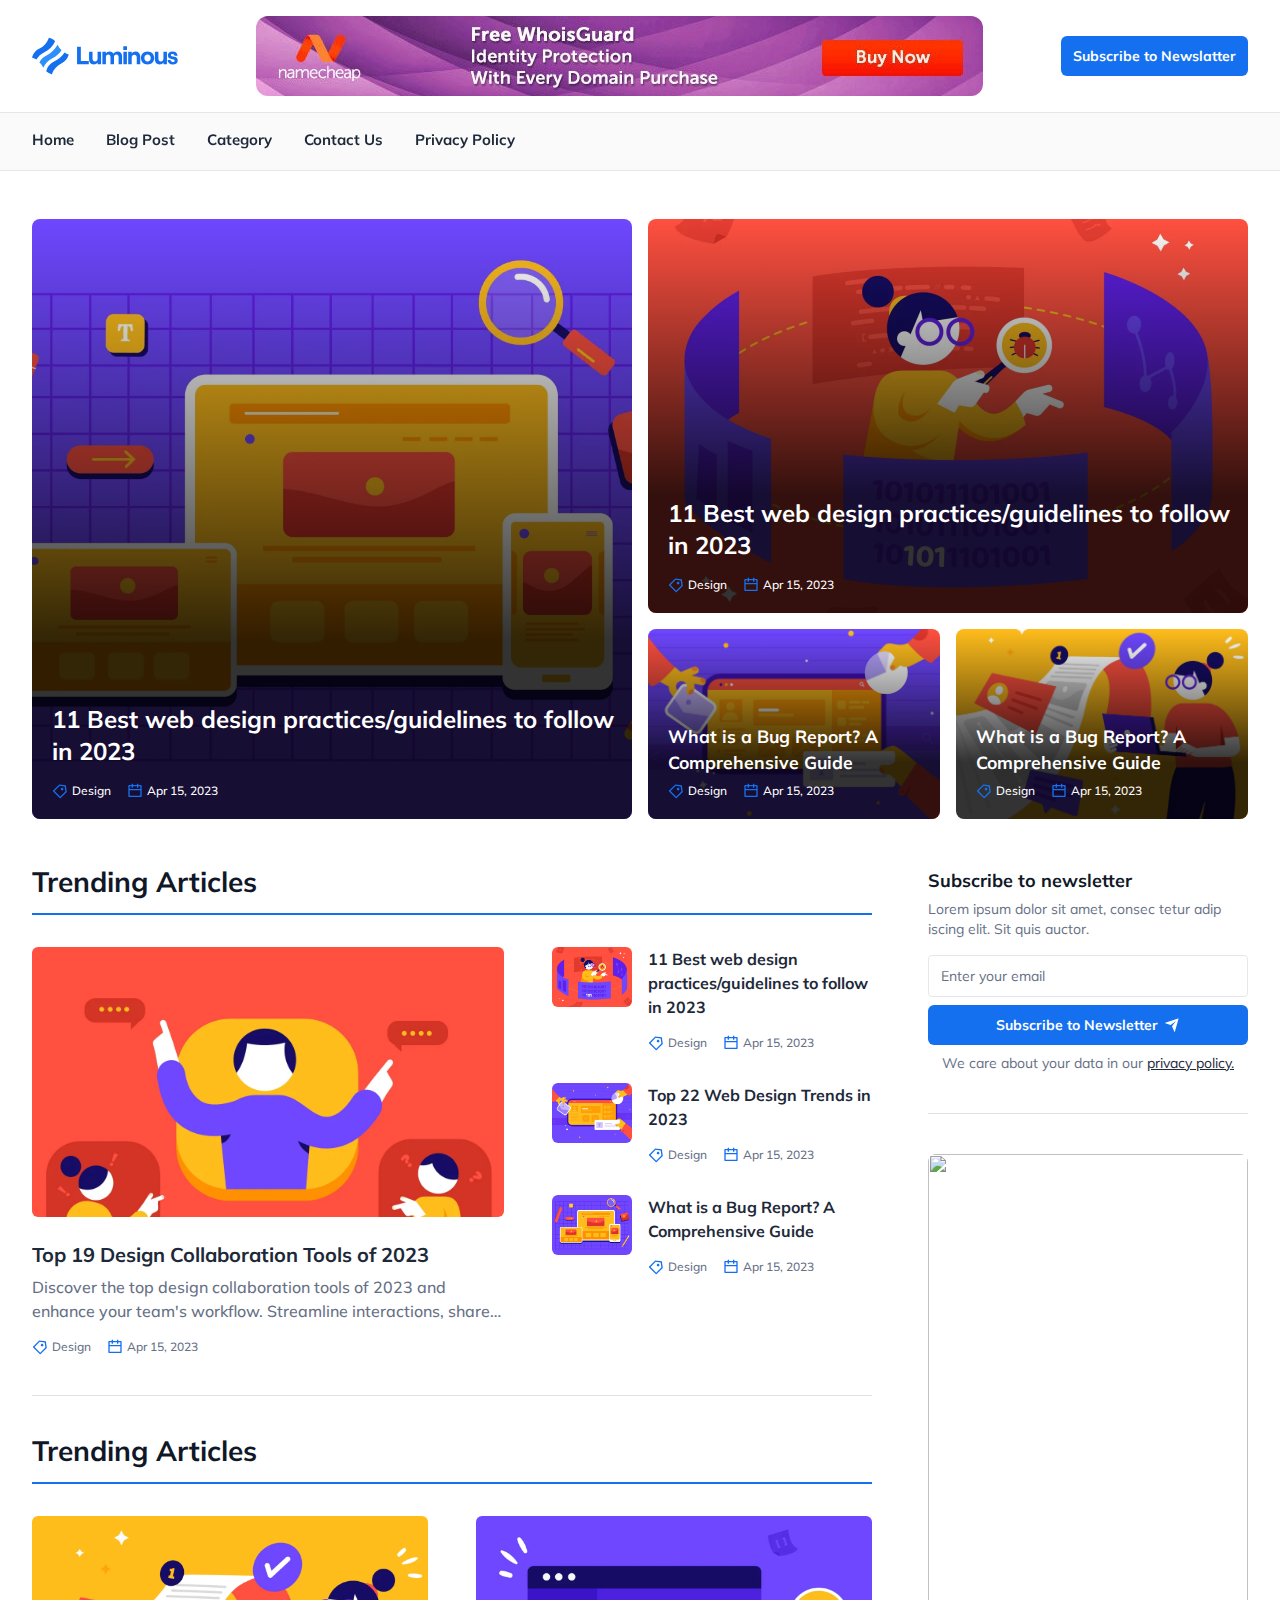
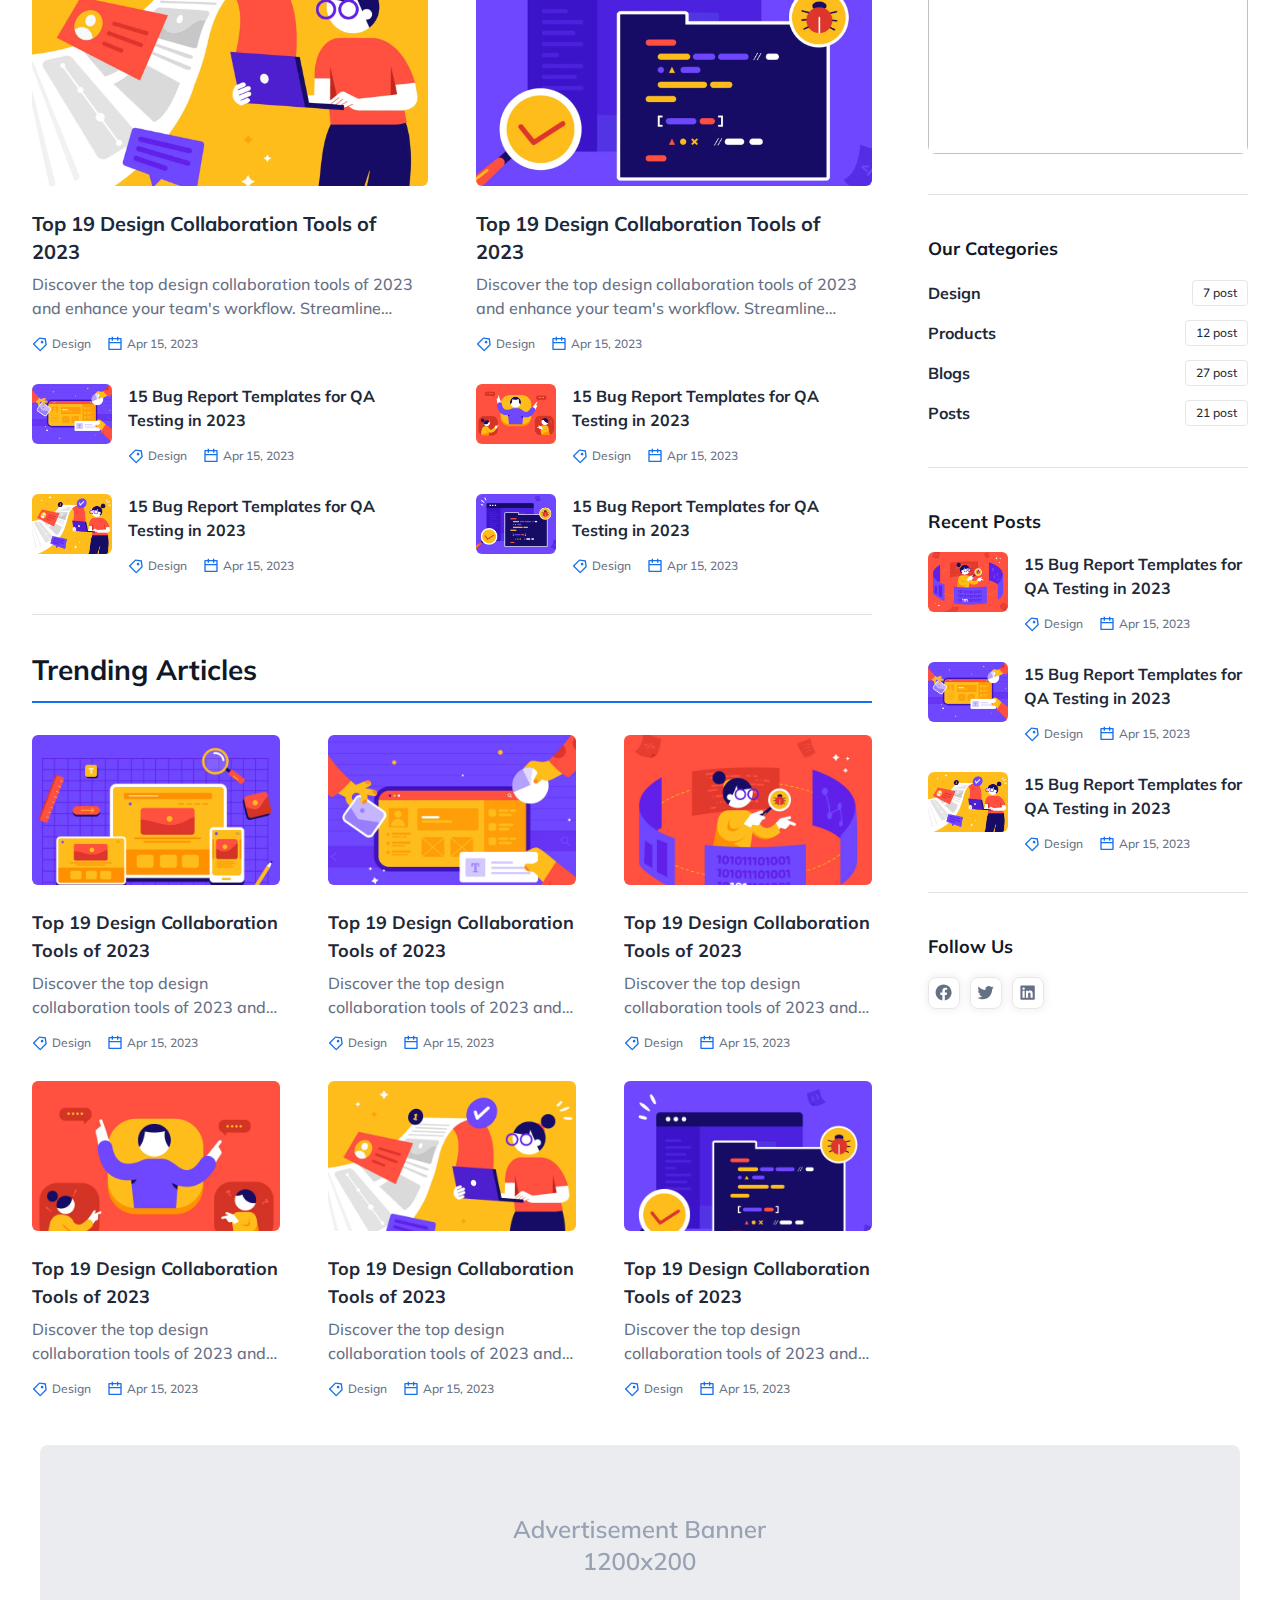
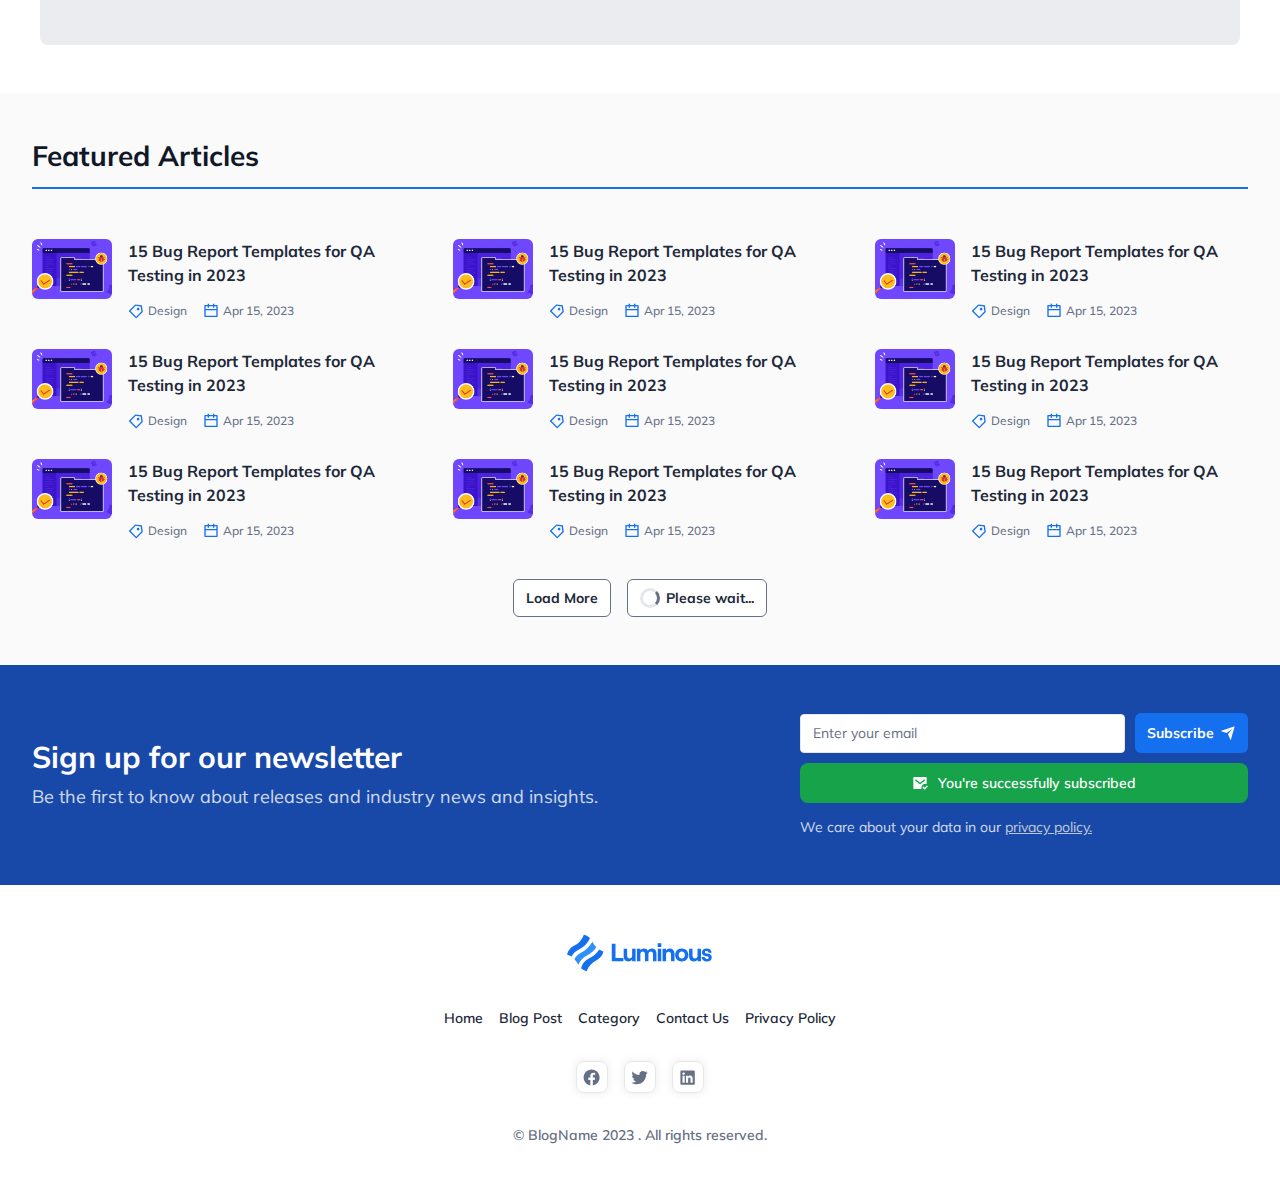
==== commit f2bafdb7: "category page responsive" ====
--- a/index.html
+++ b/index.html
@@ -34,11 +34,11 @@
             <ul class="menu">
                 <div class="menu_close_toggler menu_toggle"><span><img src="/assets/images/closeIcon.svg" alt=""></span>
                 </div>
-                <li><a href="#">Design</a></li>
-                <li><a href="#">Development</a></li>
-                <li><a href="#">Product</a></li>
-                <li><a href="#">About Us</a></li>
-                <li><a href="#">Tech</a></li>
+                <li><a href="/index.html">Home</a></li>
+                <li><a href="/blog-detail.html">Blog Post</a></li>
+                <li><a href="/category.html">Category</a></li>
+                <li><a href="/contact-us.html">Contact Us</a></li>
+                <li><a href="/privacy-policy.html">Privacy Policy</a></li>
             </ul>
         </div>
     </div>
@@ -47,30 +47,114 @@
     <div class="article_layout_1 article_layout">
         <div class="container">
             <div class="inner">
-                <div class="left">
-                    <div class="article_bg_img_card">
-                        <div class="bg_img">
-                            <img src="/assets/images/blog-thumbnail-1.webp" alt="image">
-                        </div>
-                    </div>
-                </div>
-                <div class="right">
-                    <div class="top">
-                        <div class="article_bg_img_card">
-                            <div class="bg_img">
-                                <img src="/assets/images/blog-thumbnail-2.webp" alt="image">
-                            </div>
-                        </div>
-                    </div>
-                    <div class="btm">
-                        <div class="article_bg_img_card">
-                            <div class="bg_img">
-                                <img src="/assets/images/blog-thumbnail-3.webp" alt="image">
-                            </div>
-                        </div>
-                        <div class="article_bg_img_card">
-                            <div class="bg_img">
-                                <img src="/assets/images/blog-thumbnail-4.webp" alt="image">
+                <div class="article_bg_img_card">
+                    <div class="bg_img">
+                        <img src="/assets/images/blog-thumbnail-1.webp" alt="image">
+                    </div>
+                    <div class="article_content">
+                        <h3>11 Best web design practices/guidelines to follow in 2023</h3>
+                        <div class="article_tags">
+                            <div class="tag">
+                                <svg aria-hidden="true" class="w-4 h-4 shrink-0 text-primary-500"
+                                    xmlns="http://www.w3.org/2000/svg" fill="currentColor" viewBox="0 0 24 24">
+                                    <path
+                                        d="M10.9042 2.1001L20.8037 3.51431L22.2179 13.4138L13.0255 22.6062C12.635 22.9967 12.0019 22.9967 11.6113 22.6062L1.71184 12.7067C1.32131 12.3162 1.32131 11.683 1.71184 11.2925L10.9042 2.1001ZM11.6113 4.22142L3.83316 11.9996L12.3184 20.4849L20.0966 12.7067L19.036 5.28208L11.6113 4.22142ZM13.7327 10.5854C12.9516 9.80433 12.9516 8.538 13.7327 7.75695C14.5137 6.9759 15.78 6.9759 16.5611 7.75695C17.3421 8.538 17.3421 9.80433 16.5611 10.5854C15.78 11.3664 14.5137 11.3664 13.7327 10.5854Z">
+                                    </path>
+                                </svg>
+                                <span>Design</span>
+                            </div>
+                            <div class="tag">
+                                <svg aria-hidden="true" class="w-4 h-4 shrink-0 text-primary-500"
+                                    xmlns="http://www.w3.org/2000/svg" fill="currentColor" viewBox="0 0 24 24">
+                                    <path
+                                        d="M9 1V3H15V1H17V3H21C21.5523 3 22 3.44772 22 4V20C22 20.5523 21.5523 21 21 21H3C2.44772 21 2 20.5523 2 20V4C2 3.44772 2.44772 3 3 3H7V1H9ZM20 11H4V19H20V11ZM7 5H4V9H20V5H17V7H15V5H9V7H7V5Z">
+                                    </path>
+                                </svg>
+                                <span>Apr 15, 2023</span>
+                            </div>
+                        </div>
+                    </div>
+                </div>
+                <div class="article_bg_img_card">
+                    <div class="bg_img">
+                        <img src="/assets/images/blog-thumbnail-3.webp" alt="image">
+                    </div>
+                    <div class="article_content">
+                        <h3>11 Best web design practices/guidelines to follow in 2023</h3>
+                        <div class="article_tags">
+                            <div class="tag">
+                                <svg aria-hidden="true" class="w-4 h-4 shrink-0 text-primary-500"
+                                    xmlns="http://www.w3.org/2000/svg" fill="currentColor" viewBox="0 0 24 24">
+                                    <path
+                                        d="M10.9042 2.1001L20.8037 3.51431L22.2179 13.4138L13.0255 22.6062C12.635 22.9967 12.0019 22.9967 11.6113 22.6062L1.71184 12.7067C1.32131 12.3162 1.32131 11.683 1.71184 11.2925L10.9042 2.1001ZM11.6113 4.22142L3.83316 11.9996L12.3184 20.4849L20.0966 12.7067L19.036 5.28208L11.6113 4.22142ZM13.7327 10.5854C12.9516 9.80433 12.9516 8.538 13.7327 7.75695C14.5137 6.9759 15.78 6.9759 16.5611 7.75695C17.3421 8.538 17.3421 9.80433 16.5611 10.5854C15.78 11.3664 14.5137 11.3664 13.7327 10.5854Z">
+                                    </path>
+                                </svg>
+                                <span>Design</span>
+                            </div>
+                            <div class="tag">
+                                <svg aria-hidden="true" class="w-4 h-4 shrink-0 text-primary-500"
+                                    xmlns="http://www.w3.org/2000/svg" fill="currentColor" viewBox="0 0 24 24">
+                                    <path
+                                        d="M9 1V3H15V1H17V3H21C21.5523 3 22 3.44772 22 4V20C22 20.5523 21.5523 21 21 21H3C2.44772 21 2 20.5523 2 20V4C2 3.44772 2.44772 3 3 3H7V1H9ZM20 11H4V19H20V11ZM7 5H4V9H20V5H17V7H15V5H9V7H7V5Z">
+                                    </path>
+                                </svg>
+                                <span>Apr 15, 2023</span>
+                            </div>
+                        </div>
+                    </div>
+                </div>
+                <div class="article_bg_img_card">
+                    <div class="bg_img">
+                        <img src="/assets/images/blog-thumbnail-2.webp" alt="image">
+                    </div>
+                    <div class="article_content article_content_sm">
+                        <h3>What is a Bug Report? A Comprehensive Guide </h3>
+                        <div class="article_tags">
+                            <div class="tag">
+                                <svg aria-hidden="true" class="w-4 h-4 shrink-0 text-primary-500"
+                                    xmlns="http://www.w3.org/2000/svg" fill="currentColor" viewBox="0 0 24 24">
+                                    <path
+                                        d="M10.9042 2.1001L20.8037 3.51431L22.2179 13.4138L13.0255 22.6062C12.635 22.9967 12.0019 22.9967 11.6113 22.6062L1.71184 12.7067C1.32131 12.3162 1.32131 11.683 1.71184 11.2925L10.9042 2.1001ZM11.6113 4.22142L3.83316 11.9996L12.3184 20.4849L20.0966 12.7067L19.036 5.28208L11.6113 4.22142ZM13.7327 10.5854C12.9516 9.80433 12.9516 8.538 13.7327 7.75695C14.5137 6.9759 15.78 6.9759 16.5611 7.75695C17.3421 8.538 17.3421 9.80433 16.5611 10.5854C15.78 11.3664 14.5137 11.3664 13.7327 10.5854Z">
+                                    </path>
+                                </svg>
+                                <span>Design</span>
+                            </div>
+                            <div class="tag">
+                                <svg aria-hidden="true" class="w-4 h-4 shrink-0 text-primary-500"
+                                    xmlns="http://www.w3.org/2000/svg" fill="currentColor" viewBox="0 0 24 24">
+                                    <path
+                                        d="M9 1V3H15V1H17V3H21C21.5523 3 22 3.44772 22 4V20C22 20.5523 21.5523 21 21 21H3C2.44772 21 2 20.5523 2 20V4C2 3.44772 2.44772 3 3 3H7V1H9ZM20 11H4V19H20V11ZM7 5H4V9H20V5H17V7H15V5H9V7H7V5Z">
+                                    </path>
+                                </svg>
+                                <span>Apr 15, 2023</span>
+                            </div>
+                        </div>
+                    </div>
+                </div>
+                <div class="article_bg_img_card">
+                    <div class="bg_img">
+                        <img src="/assets/images/blog-thumbnail-5.webp" alt="image">
+                    </div>
+                    <div class="article_content article_content_sm">
+                        <h3>What is a Bug Report? A Comprehensive Guide </h3>
+                        <div class="article_tags">
+                            <div class="tag">
+                                <svg aria-hidden="true" class="w-4 h-4 shrink-0 text-primary-500"
+                                    xmlns="http://www.w3.org/2000/svg" fill="currentColor" viewBox="0 0 24 24">
+                                    <path
+                                        d="M10.9042 2.1001L20.8037 3.51431L22.2179 13.4138L13.0255 22.6062C12.635 22.9967 12.0019 22.9967 11.6113 22.6062L1.71184 12.7067C1.32131 12.3162 1.32131 11.683 1.71184 11.2925L10.9042 2.1001ZM11.6113 4.22142L3.83316 11.9996L12.3184 20.4849L20.0966 12.7067L19.036 5.28208L11.6113 4.22142ZM13.7327 10.5854C12.9516 9.80433 12.9516 8.538 13.7327 7.75695C14.5137 6.9759 15.78 6.9759 16.5611 7.75695C17.3421 8.538 17.3421 9.80433 16.5611 10.5854C15.78 11.3664 14.5137 11.3664 13.7327 10.5854Z">
+                                    </path>
+                                </svg>
+                                <span>Design</span>
+                            </div>
+                            <div class="tag">
+                                <svg aria-hidden="true" class="w-4 h-4 shrink-0 text-primary-500"
+                                    xmlns="http://www.w3.org/2000/svg" fill="currentColor" viewBox="0 0 24 24">
+                                    <path
+                                        d="M9 1V3H15V1H17V3H21C21.5523 3 22 3.44772 22 4V20C22 20.5523 21.5523 21 21 21H3C2.44772 21 2 20.5523 2 20V4C2 3.44772 2.44772 3 3 3H7V1H9ZM20 11H4V19H20V11ZM7 5H4V9H20V5H17V7H15V5H9V7H7V5Z">
+                                    </path>
+                                </svg>
+                                <span>Apr 15, 2023</span>
                             </div>
                         </div>
                     </div>
@@ -1230,11 +1314,11 @@
                     <img src="/assets/images/logo.svg" alt="">
                 </div>
                 <ul class="menu">
-                    <li><a href="#">Design</a></li>
-                    <li><a href="#">Development</a></li>
-                    <li><a href="#">Product</a></li>
-                    <li><a href="#">About Us</a></li>
-                    <li><a href="#">Tech</a></li>
+                    <li><a href="/index.html">Home</a></li>
+                    <li><a href="/blog-detail.html">Blog Post</a></li>
+                    <li><a href="/category.html">Category</a></li>
+                    <li><a href="/contact-us.html">Contact Us</a></li>
+                    <li><a href="/privacy-policy.html">Privacy Policy</a></li>
                 </ul>
                 <div class="sos_wrapper">
                     <a href="#" class="sos_wrap">
--- a/assets/css/style.css
+++ b/assets/css/style.css
@@ -76,6 +76,7 @@
     box-shadow: none;
 }
 
+textarea,
 input {
     font-size: 0.875rem;
     line-height: 1.5rem;
@@ -88,13 +89,25 @@
     padding: .5rem .75rem;
 }
 
+textarea,
 input:focus {
     border: 1px solid var(--primary);
 }
 
+textarea,
 input::placeholder {
     color: var(--text-light);
 }
+
+.form-label {
+    color: var(--text-medium);
+    margin: 0;
+    padding: 0;
+    font-size: 15px;
+    font-weight: 600;
+    line-height: 1.75rem;
+}
+
 
 hr {
     margin-top: 2.5rem;
@@ -262,6 +275,63 @@
 
 /*  */
 /*  */
+/* breadcrumb */
+.breadcrumb_wrap {
+    width: 100%;
+    background-color: var(--header-menu-bg);
+    border-top: 1px solid var(--header-menu-border);
+    border-bottom: 1px solid var(--header-menu-border);
+}
+
+.breadcrumb_wrap ul {
+    display: flex;
+    align-items: center;
+    justify-content: flex-start;
+    gap: 0 1rem;
+    flex-wrap: wrap;
+}
+
+.breadcrumb_wrap ul li a {
+    display: block;
+    padding: 0.6rem 0;
+    font-size: 15px;
+    font-weight: 700;
+    color: var(--text-light);
+    width: fit-content;
+}
+
+.breadcrumb_wrap ul li:last-child a {
+    color: var(--primary);
+}
+
+.breadcrumb_wrap ul li {
+    display: flex;
+    align-items: center;
+    gap: 1rem;
+}
+
+.breadcrumb_wrap ul li:after {
+    content: "";
+    display: block;
+    height: 21px;
+    width: 21px;
+    background-image: url(../images/leftIcon.svg);
+    background-position: center;
+    background-repeat: no-repeat;
+    background-size: cover;
+}
+
+.breadcrumb_wrap ul li:last-child::after {
+    content: unset;
+}
+
+.breadcrumb_wrap ul li a img {
+    height: 20px;
+}
+
+
+/*  */
+/*  */
 /* Article Card Designs */
 /* 1. article_bg_img_card */
 
@@ -271,6 +341,37 @@
     overflow: hidden;
     width: 100%;
     height: 100%;
+    position: relative;
+}
+
+.article_bg_img_card .article_content {
+    position: absolute;
+    z-index: 19;
+    left: 20px;
+    bottom: 20px;
+}
+
+.article_bg_img_card .article_content h3 {
+    color: #fff;
+    font-size: 1.5rem;
+    line-height: 2rem;
+    font-weight: 700;
+    width: fit-content;
+    white-space: break-spaces;
+}
+
+.article_bg_img_card .article_content.article_content_sm h3 {
+    font-size: 1.1rem;
+    line-height: 26px;
+    font-weight: 700;
+}
+
+.article_bg_img_card .article_content.article_content_sm .article_tags {
+    margin-top: .5rem;
+}
+
+.article_bg_img_card .article_content .article_tags .tag span {
+    color: #fff;
 }
 
 .article_bg_img_card .bg_img {
@@ -286,7 +387,13 @@
     right: 0;
     bottom: 0;
     top: 0;
-    background: linear-gradient(#ffffff00 0%, rgba(0, 0, 0, 0.8) 90%);
+    transition: all linear .3s;
+    background: linear-gradient(#ffffff00 0%, rgba(0, 0, 0, 0.8) 70%);
+}
+
+.article_bg_img_card .bg_img:hover::after {
+    transition: all linear .3s;
+    background: linear-gradient(#ffffff00 0%, rgba(0, 0, 0, 0.8) 60%);
 }
 
 .article_bg_img_card .bg_img img {
@@ -444,6 +551,29 @@
     max-height: 600px;
 }
 
+.article_layout_1 .inner .article_bg_img_card:nth-child(1) {
+    grid-area: card1;
+}
+
+.article_layout_1 .inner .article_bg_img_card:nth-child(2) {
+    grid-area: card2;
+}
+
+.article_layout_1 .inner .article_bg_img_card:nth-child(3) {
+    grid-area: card3;
+}
+
+.article_layout_1 .inner .article_bg_img_card:nth-child(4) {
+    grid-area: card4;
+}
+
+.article_layout_1 .inner {
+    display: grid;
+    grid-template-areas: "card1 card1 card2 card2"
+        "card1 card1 card2 card2"
+        "card1 card1 card3 card4"
+}
+
 .article_layout_1 .inner .left {
     flex: 1;
     width: 100%;
@@ -625,6 +755,7 @@
     color: var(--text-light);
     border-radius: 8px;
     cursor: pointer;
+    box-shadow: 0px 0px 6px 2px #99999921;
 }
 
 .sos_wrap:hover {
@@ -651,6 +782,10 @@
     font-size: 28px;
     line-height: 30px;
     font-weight: 700;
+}
+
+.article_heading p {
+    padding-top: .5rem;
 }
 
 .article_layout_2 .inner {
@@ -1028,6 +1163,52 @@
     font-size: 14px;
 }
 
+.blog_detail .author_wrap {
+    display: flex;
+    align-items: center;
+    justify-content: flex-start;
+    gap: 12px;
+    margin-top: 3rem;
+    padding-top: 1.5rem;
+    border-top: 1px solid var(--header-menu-border);
+}
+
+.blog_detail .author_wrap .author_img {
+    min-height: 60px;
+    min-width: 60px;
+    max-height: 60px;
+    max-width: 60px;
+    border-radius: 50%;
+    overflow: hidden;
+}
+
+.blog_detail .author_wrap .author_img img {
+    width: 100%;
+    height: 100%;
+    object-fit: cover;
+    object-position: center;
+}
+
+.blog_detail .author_wrap .author_name {
+    display: flex;
+    flex-flow: column;
+    gap: 5px;
+}
+
+.blog_detail .author_wrap .author_name p {
+    font-size: 1.1rem;
+    line-height: 1.5rem;
+    color: var(--text-dark);
+    font-weight: 700;
+}
+
+.blog_detail .author_wrap .author_name span {
+    font-size: 16px;
+    line-height: 1.25rem;
+    white-space: pre;
+    color: var(--text-light);
+}
+
 .featured_img {
     width: 100%;
     max-width: 1200px;
@@ -1070,7 +1251,14 @@
     display: flex;
     align-items: center;
     justify-content: flex-start;
-    gap: 4px;
+    gap: 6px;
+}
+
+.share_wrapper .sos_wrapper .sos_wrap {
+    max-width: 2.2rem;
+    max-height: 2.2rem;
+    min-width: 2.2rem;
+    min-height: 2.2rem;
 }
 
 .section_heading {
@@ -1113,4 +1301,80 @@
 
 .post_content p {
     margin-bottom: 1rem;
+}
+
+/*  */
+/*  */
+/* category_page */
+/*  */
+/*  */
+
+
+.article_layout_1.category_page .article_bg_img_card {
+    max-height: 350px;
+}
+
+.article_layout_1.category_page .inner .article_bg_img_card:nth-child(1) {
+    grid-area: unset;
+}
+
+.article_layout_1.category_page .inner .article_bg_img_card:nth-child(2) {
+    grid-area: unset;
+}
+
+.article_layout_1.category_page .inner .article_bg_img_card:nth-child(3) {
+    grid-area: unset;
+}
+
+.article_layout_1.category_page .inner .article_bg_img_card:nth-child(4) {
+    grid-area: unset;
+}
+
+.article_layout_1.category_page .inner {
+    display: grid;
+    grid-template-areas: unset;
+    grid-template-columns: 1fr 1fr;
+    max-height: unset;
+
+}
+
+
+/*  */
+/*  */
+/* contact us page */
+/*  */
+/*  */
+
+.contact_wrap {
+    padding: 3rem 0;
+    max-width: 900px;
+    margin: auto;
+}
+
+.contact_wrap textarea,
+.contact_wrap input {
+    width: 100%;
+}
+
+.contact_wrap .btnWrapper {
+    width: 100%;
+    display: flex;
+    align-items: center;
+    justify-content: center;
+    padding: 0rem 0;
+}
+
+.contact_wrap .btnWrapper a {
+    padding-left: 2rem;
+    padding-right: 2rem;
+}
+
+/*  */
+/*  */
+/* Category page */
+/*  */
+/*  */
+
+.article_layout_4 .inner.grid2 {
+    grid-template-columns: 1fr 1fr;
 }--- a/assets/css/responsive.css
+++ b/assets/css/responsive.css
@@ -125,6 +125,35 @@
 
     .mobile_menu_toggler {
         display: flex;
+    }
+
+    .article_layout_1 .inner .article_bg_img_card:nth-child(1) {
+        grid-area: unset;
+    }
+
+    .article_layout_1 .inner .article_bg_img_card:nth-child(2) {
+        grid-area: unset;
+    }
+
+    .article_layout_1 .inner .article_bg_img_card:nth-child(3) {
+        grid-area: unset;
+    }
+
+    .article_layout_1 .inner .article_bg_img_card:nth-child(4) {
+        grid-area: unset;
+    }
+
+    .article_layout_1 .inner {
+        display: grid;
+        grid-template-areas: unset;
+        grid-template-columns: 1fr 1fr;
+        max-height: unset;
+    }
+
+    .article_bg_img_card .article_content h3 {
+        font-size: 1rem;
+        line-height: 26px;
+        font-weight: 700;
     }
 
     /* Header Menu responsive css */
@@ -146,7 +175,7 @@
     }
 
     .sticky_menu .menu.active {
-        box-shadow: 0px -10px 0px 100vw #22222284;
+        box-shadow: 0px -10px 2000px 100vw #22222284;
         transform: translateX(0vw);
     }
 
@@ -244,6 +273,15 @@
         grid-template-columns: 1fr;
     }
 
+
+    .article_layout {
+        padding: 1rem 0 2rem 0;
+    }
+
+    .article_layout_1 .inner {
+        gap: 10px;
+    }
+
     .footer_newsletter .inner .left p,
     .article_card.article_card_sm h3,
     .article_list_card .right h4,
@@ -281,9 +319,44 @@
     .sidebar_area .recent_posts_wrapper .inner {
         gap: 1rem;
     }
+
+    .blog_detail .author_wrap {
+        padding-top: 1.5rem;
+        margin-top: 1.5rem;
+    }
+
+    .blog_detail .author_wrap .author_img {
+        min-height: 50px;
+        min-width: 50px;
+        max-height: 50px;
+        max-width: 50px;
+    }
+
+    .blog_detail .author_wrap .author_name {
+        gap: 0;
+    }
+
+    .contact_wrap {
+        padding: 1.5rem 0;
+    }
+}
+
+@media (max-width:600px) {
+    .article_layout_1 .inner {
+        grid-template-columns: 1fr;
+    }
+
+    .article_layout_1.category_page .inner {
+        grid-template-columns: 1fr;
+    }
+
+    .article_layout_4 .inner.grid2 {
+        grid-template-columns: 1fr;
+    }
 }
 
 @media (max-width:480px) {
+
     p {
         font-size: 16px;
         line-height: 26px;
@@ -319,6 +392,11 @@
     .sticky_menu .menu {
         max-width: 100%;
         width: 100%;
+    }
+
+    .blog_detail .author_wrap {
+        padding-top: 1rem;
+        margin-top: 1rem;
     }
 
     /*  */
